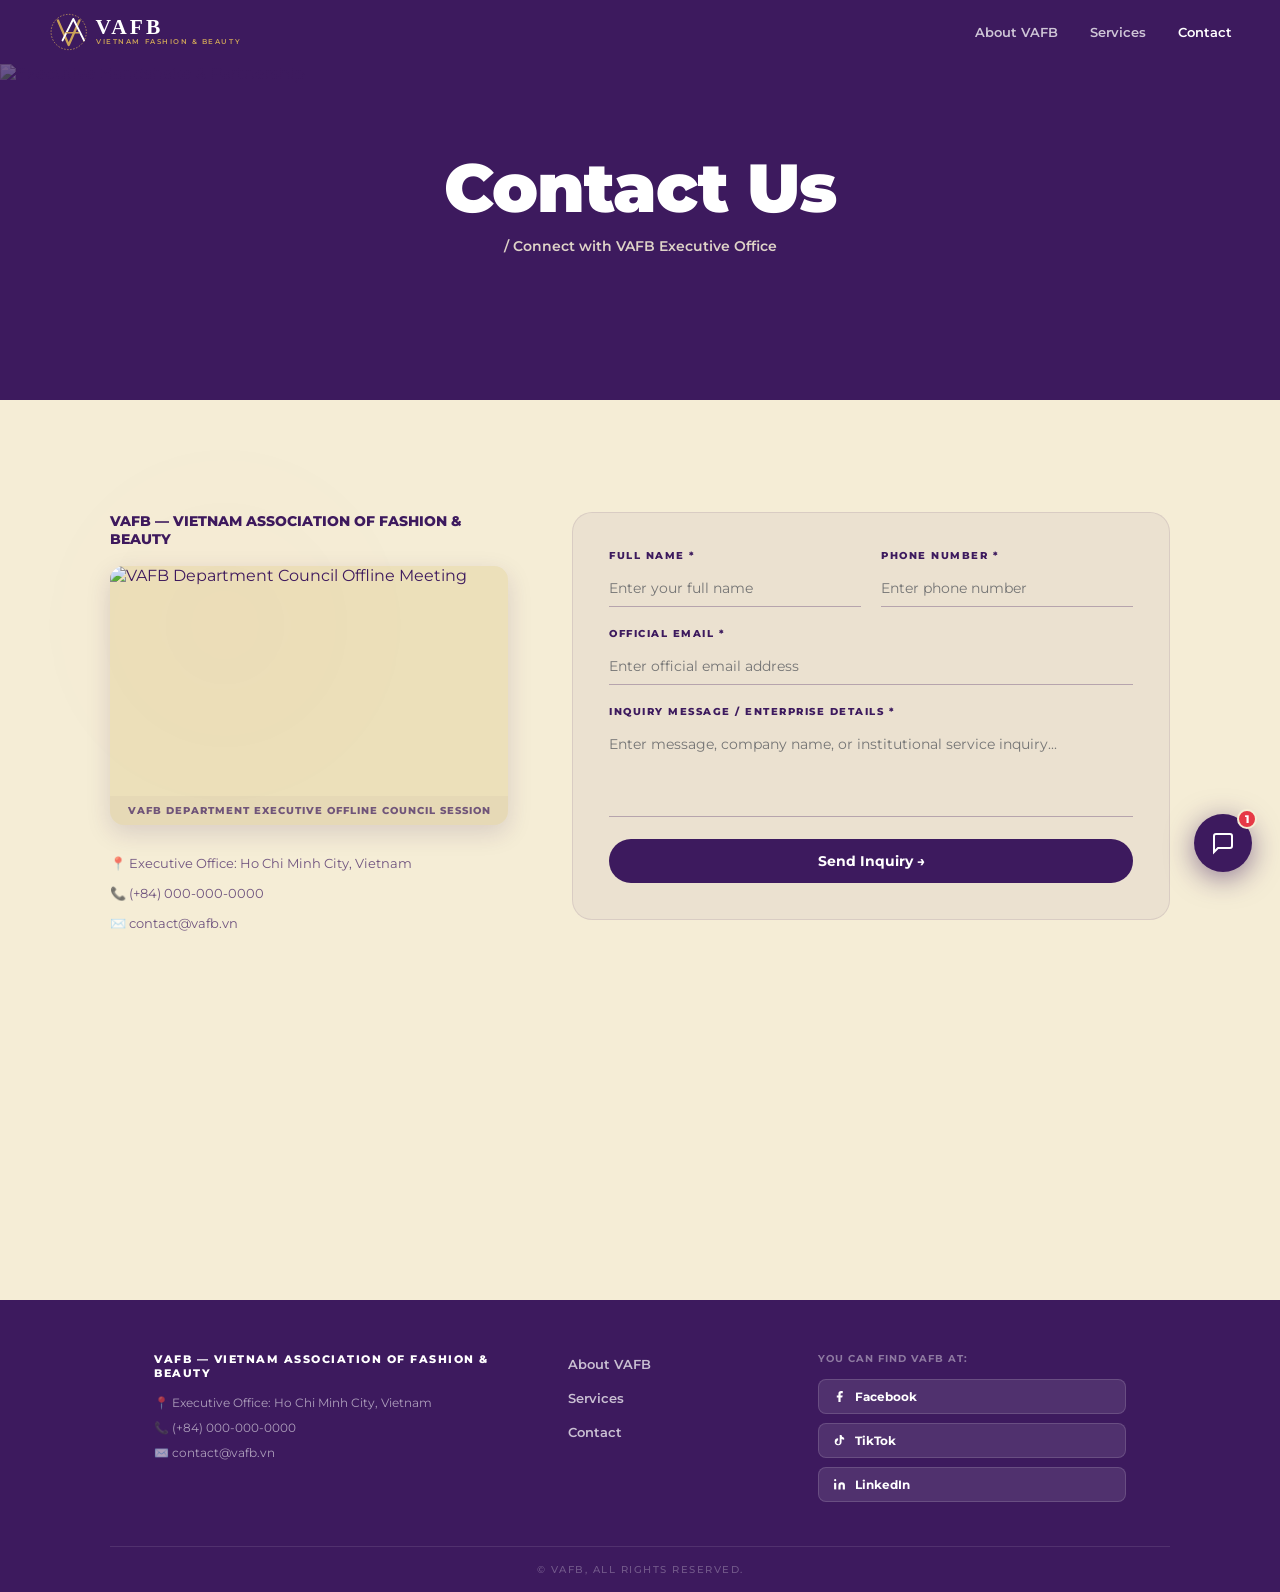
==== contact.html @ 1879f22e "Add files via upload" ====
<!DOCTYPE html>
<html lang="en">
<head>
  <meta charset="UTF-8">
  <meta name="viewport" content="width=device-width, initial-scale=1.0">
  <title>VAFB – Contact Executive Office</title>
  <link rel="stylesheet" href="style.css">
</head>
<body>

<nav class="navbar" id="navbar">
  <a href="index.html" class="nav-logo" style="display:flex; align-items:center; gap:14px;">
    <svg class="vafb-logo-svg" viewBox="0 0 280 60" fill="none" xmlns="http://www.w3.org/2000/svg">
      <g transform="translate(5, 5)">
        <path d="M 8 10 L 22 42 L 36 10" stroke="#CBA258" stroke-width="3" stroke-linecap="round" stroke-linejoin="round"/>
        <path d="M 14 36 L 28 8 L 42 36" stroke="#FFFFFF" stroke-width="2.5" stroke-linecap="round" stroke-linejoin="round"/>
        <line x1="18" y1="26" x2="36" y2="26" stroke="#CBA258" stroke-width="2"/>
        <circle cx="22" cy="25" r="23" stroke="#CBA258" stroke-width="1" stroke-dasharray="2 2"/>
      </g>
      <text x="62" y="33" font-family="'Times New Roman', 'Playfair Display', serif" font-weight="700" font-size="28" fill="#FFFFFF" letter-spacing="4">VAFB</text>
      <text x="63" y="46" font-family="'Montserrat', sans-serif" font-weight="600" font-size="8.5" fill="#CBA258" letter-spacing="2">VIETNAM FASHION &amp; BEAUTY</text>
    </svg>
  </a>
  <div class="nav-links">
    <a href="story.html">About VAFB</a>
    <a href="products.html">Services</a>
    <a href="contact.html" class="active">Contact</a>

    <div class="nav-user-badge" id="navUserBadge" style="display:none;" onclick="location.href='contact.html'">
      <img src="https://images.unsplash.com/photo-1534528741775-53994a69daeb?q=80&w=200&auto=format&fit=crop" alt="User Profile" class="nav-avatar-img">
      <span class="nav-user-name" id="navUserName">Enterprise</span>
    </div>

    <button class="burger" id="burgerBtn" onclick="toggleMenu()" aria-label="Menu">
      <span></span><span></span><span></span>
    </button>
  </div>
</nav>

<div class="mob-menu" id="mobMenu">
  <a href="story.html">About VAFB</a>
  <a href="products.html">Services</a>
  <a href="contact.html">Contact</a>
</div>

<!-- ═══ BANNER PHỦ CHỮ CONTACT US TRÊN NỀN ẢNH BẮT TAY GIÁM ĐỐC ═══ -->
<div class="about-hero-banner">
  <img src="https://images.unsplash.com/photo-1556761175-5973dc0f32e7?q=80&w=1920&auto=format&fit=crop" alt="Executive Handshake &amp; Partnership" class="about-hero-img">
  <div class="about-hero-overlay">
    <div class="about-hero-content">
      <h1 class="about-hero-title">Contact Us</h1>
      <p class="about-hero-sub">/ Connect with VAFB Executive Office</p>
    </div>
  </div>
  <div class="wave-down"></div>
</div>

<section class="contact-page has-stars has-shards has-shards-bl feather-overlay-contact" style="padding-top: 40px;">
  <div class="contact-inner ctr">
    <div class="contact-grid">
      <!-- LEFT: INFO & MEETING OFFLINE IMAGE -->
      <div class="rv">
        <p class="contact-co">VAFB — VIETNAM ASSOCIATION OF FASHION &amp; BEAUTY</p>
        
        <!-- BỔ SUNG ẢNH CUỘC HỌP OFFLINE PHÒNG BAN BÊN DƯỚI BANNER -->
        <div class="contact-meeting-img-box">
          <img src="https://images.unsplash.com/photo-1517245386807-bb43f82c33c4?q=80&w=800&auto=format&fit=crop" alt="VAFB Department Council Offline Meeting" class="contact-meeting-img">
          <span class="meeting-img-caption">VAFB Department Executive Offline Council Session</span>
        </div>

        <div class="contact-details">
          <p>📍 Executive Office: Ho Chi Minh City, Vietnam</p>
          <p>📞 (+84) 000-000-0000</p>
          <p>✉️ contact@vafb.vn</p>
        </div>
      </div>

      <!-- RIGHT: FORM -->
      <div class="cform rv d2">
        <div class="fgrid">
          <div class="fg">
            <label>Full Name *</label>
            <input type="text" id="fname" placeholder="Enter your full name">
          </div>
          <div class="fg">
            <label>Phone Number *</label>
            <input type="tel" id="fphone" placeholder="Enter phone number">
          </div>
          <div class="fg s2">
            <label>Official Email *</label>
            <input type="email" id="femail" placeholder="Enter official email address">
          </div>
          <div class="fg s2">
            <label>Inquiry Message / Enterprise Details *</label>
            <textarea id="fmsg" rows="4" placeholder="Enter message, company name, or institutional service inquiry..."></textarea>
          </div>
        </div>
        <button class="btn-primary" style="width:100%;justify-content:center" onclick="submitForm()">
          Send Inquiry →
        </button>
        <div class="form-ok" id="formOk">✅ Inquiry submitted successfully! VAFB Executive Office will contact you shortly.</div>
      </div>
    </div>
  </div>
</section>

<footer class="footer">
  <div class="footer-inner ctr">
    <div class="f-brand">
      <div class="fbrand">VAFB — VIETNAM ASSOCIATION OF FASHION &amp; BEAUTY</div>
      <div class="finfo">
        <p>📍 Executive Office: Ho Chi Minh City, Vietnam</p>
        <p>📞 (+84) 000-000-0000</p><p>✉️ contact@vafb.vn</p>
      </div>
    </div>
    <nav class="fnav">
      <a href="story.html">About VAFB</a><a href="products.html">Services</a><a href="contact.html">Contact</a>
    </nav>
    <div class="f-social">
      <div class="fsoc-title">You can find VAFB at:</div>
      <div class="sbtns">
        <a href="https://facebook.com" target="_blank" class="sbtn"><svg width="13" height="13" viewBox="0 0 24 24" fill="currentColor"><path d="M18 2h-3a5 5 0 0 0-5 5v3H7v4h3v8h4v-8h3l1-4h-4V7a1 1 0 0 1 1-1h3z"/></svg> Facebook</a>
        <a href="https://tiktok.com" target="_blank" class="sbtn"><svg width="13" height="13" viewBox="0 0 24 24" fill="currentColor"><path d="M19.59 6.69a4.83 4.83 0 0 1-3.77-4.25V2h-3.45v13.67a2.89 2.89 0 1 1-5.2-1.74 2.89 2.89 0 0 1 2.31-2.22V8.05a6.34 6.34 0 1 0 6.34 6.34V9.28a8.28 8.28 0 0 0 4.77 1.52V7.35a4.85 4.85 0 0 1-1-.66z"/></svg> TikTok</a>
        <a href="https://linkedin.com" target="_blank" class="sbtn"><svg width="13" height="13" viewBox="0 0 24 24" fill="currentColor"><path d="M16 8a6 6 0 0 1 6 6v7h-4v-7a2 2 0 0 0-2-2 2 2 0 0 0-2 2v7h-4v-7a6 6 0 0 1 6-6z"/><rect x="2" y="9" width="4" height="12"/><circle cx="4" cy="4" r="2"/></svg> LinkedIn</a>
      </div>
    </div>
  </div>
  <div class="fcopy">© VAFB, ALL RIGHTS RESERVED.</div>
</footer>
<script src="main.js"></script>
</body>
</html>
---- style.css ----
@import url('https://fonts.googleapis.com/css2?family=Montserrat:ital,wght@0,400;0,600;0,700;0,800;0,900;1,700&display=swap');

/* ─── Variables ─── */
:root {
  --cream: #f5edd6;
  --cream2: #ece0ba;
  --purple: #3d1a5e;
  --purple2: #4e2272;
  --nav-h: 64px;
  --f: 'Montserrat', sans-serif;
}

/* ─── Reset ─── */
*, *::before, *::after { box-sizing: border-box; margin: 0; padding: 0; }
html { scroll-behavior: smooth; }
body { font-family: var(--f); background: var(--cream); color: var(--purple); overflow-x: hidden; }
img { display: block; max-width: 100%; }
a { text-decoration: none; color: inherit; }
button { font-family: var(--f); cursor: pointer; }
::-webkit-scrollbar { width: 5px; }
::-webkit-scrollbar-track { background: var(--cream); }
::-webkit-scrollbar-thumb { background: var(--purple); border-radius: 3px; }

/* ─── Layout ─── */
.ctr { max-width: 1060px; margin: 0 auto; padding: 0 44px; }

/* ═══════════════════════════════
   NAVBAR
═══════════════════════════════ */
.navbar {
  position: fixed; top: 0; left: 0; right: 0; z-index: 300;
  height: var(--nav-h); background: var(--purple);
  display: flex; align-items: center; justify-content: space-between;
  padding: 0 48px; transition: box-shadow .3s;
}
.navbar.scrolled { box-shadow: 0 4px 28px rgba(0,0,0,.4); }
.nav-logo { display: flex; align-items: center; }
.vafb-logo-svg { height: 46px; width: auto; display: block; }
.nav-links { display: flex; align-items: center; gap: 32px; }
.nav-links a { color: rgba(255,255,255,.75); font-weight: 600; font-size: 13px; transition: color .2s; }
.nav-links a:hover, .nav-links a.active { color: #fff; }

.nav-user-badge {
  display: flex; align-items: center; gap: 10px;
  background: rgba(203, 162, 88, 0.18); border: 1px solid #CBA258;
  padding: 5px 14px 5px 6px; border-radius: 50px; cursor: pointer; transition: all 0.3s ease;
}
.nav-user-badge:hover { background: rgba(203, 162, 88, 0.35); }
.nav-avatar-img { width: 32px; height: 32px; border-radius: 50%; object-fit: cover; border: 1.5px solid #CBA258; }
.nav-user-name { color: #fff; font-size: 12px; font-weight: 700; letter-spacing: 0.5px; }

.burger { display: none; flex-direction: column; gap: 5px; background: none; border: none; padding: 6px; }
.burger span { display: block; width: 22px; height: 2px; background: #fff; border-radius: 2px; transition: transform .3s, opacity .3s; }
.burger.open span:nth-child(1) { transform: translateY(7px) rotate(45deg); }
.burger.open span:nth-child(2) { opacity: 0; }
.burger.open span:nth-child(3) { transform: translateY(-7px) rotate(-45deg); }

.mob-menu {
  display: none; position: fixed;
  top: var(--nav-h); left: 0; right: 0; bottom: 0; z-index: 299;
  background: var(--purple);
  flex-direction: column; align-items: center; justify-content: center; gap: 40px;
  opacity: 0; transition: opacity .25s;
}
.mob-menu.show { display: flex; }
.mob-menu.open { opacity: 1; }
.mob-menu a { color: #fff; font-weight: 800; font-size: 28px; letter-spacing: -1px; }

/* ═══════════════════════════════
   BACKGROUND ASSETS & EFFECTS (GỐC)
═══════════════════════════════ */
.has-stars { position: relative; overflow: hidden; }
.has-stars::before {
  content: ''; position: absolute; inset: 0; z-index: 1; pointer-events: none;
  background-image:
    url('images/sao.png'), url('images/sao.png'), url('images/sao.png'), url('images/sao.png'), 
    url('images/sao.png'), url('images/sao.png'), url('images/sao.png'), url('images/sao.png'), 
    url('images/sao.png'), url('images/sao.png'), url('images/sao.png'), url('images/sao.png'),
    url('images/sao.png'), url('images/sao.png'), url('images/sao.png'), url('images/sao.png'),
    url('images/sao.png'), url('images/sao.png'), url('images/sao.png'), url('images/sao.png'),
    url('images/sao.png'), url('images/sao.png'), url('images/sao.png'), url('images/sao.png');
  background-repeat: no-repeat;
  background-size:
    48px, 12px, 42px, 22px, 10px, 38px, 14px, 44px, 20px, 11px, 36px, 24px,
    46px, 13px, 18px, 40px, 10px, 26px, 50px, 16px, 22px, 34px, 12px, 20px;
  background-position:
    4% 10%, 15% 6%, 28% 18%, 40% 3%, 52% 8%, 68% 14%, 78% 5%, 88% 22%, 95% 48%, 90% 68%, 75% 78%, 60% 88%,
    48% 92%, 34% 82%, 22% 70%, 10% 58%, 2% 42%, 6% 28%, 32% 45%, 56% 32%, 82% 42%, 18% 88%, 70% 60%, 44% 68%;
  animation: starsAnim 7s ease-in-out infinite alternate; opacity: .5;
}
.has-stars-dark::before { filter: brightness(0) invert(1); opacity: .15; }
@keyframes starsAnim { from { opacity: .4; transform: scale(1); } to { opacity: .65; transform: scale(1.015); } }

.wave-down {
  width: 100%; height: 90px; position: relative; z-index: 2;
  background: url('images/sóng.png') center bottom / 100% 100% no-repeat;
  filter: brightness(0) saturate(100%) invert(8%) sepia(55%) saturate(2000%) hue-rotate(255deg) brightness(58%);
  margin-bottom: -3px;
}
.wave-up {
  width: 100%; height: 90px; position: relative; z-index: 2;
  background: url('images/chảy.png') center bottom / 100% 100% no-repeat;
  filter: brightness(0) saturate(100%) invert(97%) sepia(16%) saturate(300%) hue-rotate(2deg) brightness(104%);
  margin-bottom: -3px;
}
.has-shards { position: relative; overflow: hidden; }
.has-shards::after {
  content: ''; position: absolute; inset: 0; z-index: 1; pointer-events: none;
  background-image: url('images/vụn.png'), url('images/vụn.png'), url('images/vụn.png'), url('images/vụn.png'), url('images/vụn.png');
  background-repeat: no-repeat; background-size: 120px, 80px, 60px, 90px, 50px;
  background-position: 98% -2%, 88% 6%, 76% -1%, 94% 18%, -2% 72%;
  filter: brightness(0) saturate(100%) invert(8%) sepia(55%) saturate(2000%) hue-rotate(255deg) brightness(58%);
  opacity: .1; animation: shardsAnim 10s ease-in-out infinite alternate;
}
.has-shards-bl::before {
  content: ''; position: absolute; inset: 0; z-index: 1; pointer-events: none;
  background-image: url('images/vụn.png'), url('images/vụn.png'), url('images/vụn.png'), url('images/vụn.png');
  background-repeat: no-repeat; background-size: 110px, 70px, 55px, 85px;
  background-position: -2% 65%, 7% 82%, 1% 50%, 15% 90%;
  filter: brightness(0) saturate(100%) invert(8%) sepia(55%) saturate(2000%) hue-rotate(255deg) brightness(58%);
  opacity: .1; animation: shardsAnim 12s ease-in-out infinite alternate-reverse;
}
@keyframes shardsAnim { from{transform:translate(0,0) rotate(0deg)} to{transform:translate(5px,-8px) rotate(4deg)} }

/* ═══════════════════════════════
   ANIMATIONS
═══════════════════════════════ */
.rv { opacity: 0; transform: translateY(26px); transition: opacity .7s ease, transform .7s ease; }
.rv.in { opacity: 1; transform: translateY(0); }
.rv.d1 { transition-delay: .1s; } .rv.d2 { transition-delay: .2s; }
.rv.d3 { transition-delay: .3s; } .rv.d4 { transition-delay: .4s; }
@keyframes bob { 0%,100%{transform:translateY(0)} 50%{transform:translateY(-12px)} }
.bob { animation: bob 4.0s ease-in-out infinite; }
.bob2 { animation: bob 5.2s ease-in-out infinite; animation-delay: 1.4s; }
.bob3 { animation: bob 3.8s ease-in-out infinite; animation-delay: .75s; }
.bob4 { animation: bob 4.8s ease-in-out infinite; animation-delay: 2.1s; }

/* ═══════════════════════════════
   VAFB HERO BANNER (MERCEDES STYLE NÂNG CẤP)
═══════════════════════════════ */
.hero-banner-vafb {
  position: relative; width: 100%; height: 82vh; min-height: 520px; max-height: 780px;
  overflow: hidden; background: var(--purple); margin-top: var(--nav-h);
}
.hero-video-bg, .hero-img-bg {
  width: 100%; height: 100%; object-fit: cover; object-position: center;
  position: absolute; inset: 0; filter: brightness(0.9) contrast(1.05);
}
.hero-vafb-overlay {
  position: absolute; inset: 0;
  background: linear-gradient(180deg, rgba(61, 26, 94, 0.35) 0%, rgba(61, 26, 94, 0.72) 65%, rgba(30, 10, 50, 0.95) 100%);
  display: flex; flex-direction: column; justify-content: flex-end;
  padding: 0 8% 54px; z-index: 2;
}
.hero-vafb-content { max-width: 820px; }
.hero-vafb-tag {
  display: inline-block; color: #CBA258; font-size: 11px; font-weight: 800; letter-spacing: 3px;
  text-transform: uppercase; margin-bottom: 14px; background: rgba(203, 162, 88, 0.12);
  padding: 4px 12px; border-radius: 4px; border-left: 2px solid #CBA258;
}
.hero-vafb-title {
  font-size: clamp(28px, 4.8vw, 54px); font-weight: 900; color: #ffffff; line-height: 1.15;
  letter-spacing: -0.5px; margin-bottom: 14px; font-family: 'Montserrat', sans-serif;
  text-shadow: 0 4px 24px rgba(0,0,0,0.6);
}
.hero-vafb-sub { font-size: 14px; color: var(--cream); opacity: 0.88; line-height: 1.6; margin-bottom: 28px; max-width: 640px; }
.hero-vafb-btns { display: flex; gap: 16px; flex-wrap: wrap; }

.btn-vafb-gold {
  background: #CBA258; color: #3d1a5e !important; font-weight: 800; font-size: 13px;
  padding: 15px 34px; border-radius: 50px; letter-spacing: 0.5px;
  transition: all 0.3s cubic-bezier(0.25, 1, 0.5, 1); box-shadow: 0 6px 20px rgba(203, 162, 88, 0.35);
}
.btn-vafb-gold:hover { background: #fff; transform: translateY(-3px); box-shadow: 0 10px 28px rgba(255, 255, 255, 0.4); }

.btn-vafb-glass {
  background: rgba(255, 255, 255, 0.12); color: #ffffff !important;
  border: 1px solid rgba(255, 255, 255, 0.35); backdrop-filter: blur(10px);
  font-weight: 700; font-size: 13px; padding: 15px 34px; border-radius: 50px; transition: all 0.3s ease;
}
.btn-vafb-glass:hover { background: rgba(255, 255, 255, 0.25); border-color: #ffffff; transform: translateY(-3px); }

.hero-video-ctrl {
  position: absolute; bottom: 28px; right: 5%; background: rgba(61, 26, 94, 0.6);
  border: 1px solid rgba(203, 162, 88, 0.5); color: #CBA258; width: 44px; height: 44px;
  border-radius: 50%; backdrop-filter: blur(8px); cursor: pointer; display: flex;
  align-items: center; justify-content: center; font-size: 15px; transition: all 0.3s ease; z-index: 3;
}
.hero-video-ctrl:hover { background: #CBA258; color: #3d1a5e; transform: scale(1.08); }

/* ═══════════════════════════════
   INTRODUCE SECTION & POSTER GALLERY
═══════════════════════════════ */
.introduce-sec { background: var(--cream); padding: 72px 0 0; }
.introduce-sec .ctr { text-align: center; display: flex; flex-direction: column; align-items: center; }

.brand-intro-header {
  display: flex; flex-direction: column; align-items: center; justify-content: center;
  text-align: center; margin: 0 auto 32px; padding: 10px 0; width: 100%;
}
.vafb-logo-svg-large { height: 82px !important; width: auto; margin-bottom: 16px; }
.brand-full-name {
  font-size: clamp(20px, 3.2vw, 32px) !important; font-weight: 900 !important;
  color: var(--purple); letter-spacing: 3.5px !important; text-align: center; line-height: 1.3;
}

.intro-body { font-size: 15px; line-height: 2; opacity: .78; max-width: 620px; margin-bottom: 20px; position: relative; z-index: 3; }

.cta-learn-more-btn {
  display: inline-flex; align-items: center; gap: 12px; background: var(--purple);
  color: #fff !important; font-size: 15px; font-weight: 800; padding: 16px 38px;
  border-radius: 50px; box-shadow: 0 8px 24px rgba(61,26,94,0.3); transition: all 0.3s cubic-bezier(0.25, 1, 0.5, 1);
  margin-bottom: 28px; position: relative; z-index: 3;
}
.cta-learn-more-btn:hover { background: var(--purple2); transform: translateY(-4px) scale(1.03); box-shadow: 0 14px 32px rgba(61,26,94,0.4); }

.poster-scroll-wrap {
  width: 100%; overflow-x: auto; padding: 16px 0 40px; margin-top: 40px; scroll-behavior: smooth;
  scrollbar-width: thin; scrollbar-color: var(--purple) rgba(61,26,94,.05); position: relative; z-index: 3;
}
.poster-scroll-wrap::-webkit-scrollbar { height: 6px; }
.poster-scroll-wrap::-webkit-scrollbar-track { background: rgba(61,26,94,.05); border-radius: 10px; }
.poster-scroll-wrap::-webkit-scrollbar-thumb { background: var(--purple); border-radius: 10px; }
.poster-track { display: flex; gap: 12px; width: max-content; }
.poster-item {
  width: 85px; height: 400px; border-radius: 20px; overflow: hidden; cursor: pointer; flex-shrink: 0;
  transition: width 0.5s cubic-bezier(0.25, 1, 0.5, 1), transform 0.4s ease, box-shadow 0.4s ease, filter 0.4s;
  background: var(--cream2); box-shadow: 0 4px 12px rgba(61,26,94,.08); position: relative;
}
.poster-item img { width: 100%; height: 100%; object-fit: cover; object-position: center; transition: opacity 0.4s ease, filter 0.5s ease; opacity: 0.85; filter: grayscale(15%); }
.poster-item:hover { width: 300px; transform: translateY(-8px); box-shadow: 0 16px 32px rgba(61,26,94,.2); }
.poster-item:hover img { opacity: 1; filter: grayscale(0%); }
.poster-item-overlay { position: absolute; inset: 0; background: linear-gradient(to top, rgba(15, 18, 22, 0.85), transparent); display: flex; align-items: flex-end; padding: 16px; opacity: 0; transition: opacity 0.3s ease; }
.poster-item:hover .poster-item-overlay { opacity: 1; }
.poster-overlay-title { color: #fff; font-family: var(--f); font-weight: 700; font-size: 14px; letter-spacing: 1px; }

.poster-item.showcase-card { width: 280px !important; position: relative; border-radius: 20px; overflow: hidden; box-shadow: 0 4px 16px rgba(61,26,94,.12); display: flex; align-items: center; justify-content: center; }
.showcase-bg-img { width: 100% !important; height: 100% !important; object-fit: cover !important; position: absolute; inset: 0; filter: brightness(0.9) contrast(0.9); }
.showcase-overlay-box { position: absolute; inset: 0; background: rgba(245, 237, 214, 0.88); display: flex; align-items: center; justify-content: center; backdrop-filter: blur(2px); transition: background 0.3s ease; }
.showcase-card-text { font-size: 26px; font-weight: 800; color: #0c0e12; font-family: 'Montserrat', sans-serif; letter-spacing: 1px; position: relative; z-index: 2; }

/* ═══════════════════════════════
   DARK SECTION & PRODUCT CARDS
═══════════════════════════════ */
.dark-sec { background: var(--purple); position: relative; }
.dark-inner { position: relative; z-index: 3; padding-top: 52px; padding-bottom: 16px; }
.sec-title-cream { font-size: clamp(30px,5vw,52px); font-weight: 800; color: var(--cream); text-align: center; margin-bottom: 30px; letter-spacing: -1px; }
.pgrid { display: grid; grid-template-columns: repeat(4,1fr); gap: 14px; margin-bottom: 20px; }
.pcard { background: #fff; border-radius: 12px; overflow: hidden; cursor: pointer; transition: transform .3s cubic-bezier(.34,1.56,.64,1), box-shadow .3s; position: relative; }
.pcard:hover { transform: translateY(-8px) scale(1.025); box-shadow: 0 20px 50px rgba(0,0,0,.3); }
.pcard-img { aspect-ratio: 1; overflow: hidden; background: #0f0f22; display: flex; align-items: center; justify-content: center; }
.pcard-img img { width: 100%; height: 100%; object-fit: cover; display: block; transition: transform .45s; }
.pcard:hover .pcard-img img { transform: scale(1.1); }
.pcard-body { padding: 10px 12px 14px; }
.ctag { display: inline-block; background: var(--purple); color: #fff; font-size: 9px; font-weight: 700; letter-spacing: 1.5px; text-transform: uppercase; padding: 2px 9px; border-radius: 20px; margin-bottom: 5px; }
.pname { font-size: 12px; font-weight: 700; color: var(--purple); margin-bottom: 3px; }
.pprice { font-size: 17px; font-weight: 800; color: var(--purple); }
.more-row { text-align: center; padding-bottom: 8px; }
.more-row a { font-size: 13px; font-weight: 700; color: var(--cream); text-decoration: underline; text-underline-offset: 3px; }
@keyframes rippleAnim { from{transform:scale(0);opacity:.7} to{transform:scale(2.8);opacity:0} }
.ripple { position: absolute; border-radius: 50%; pointer-events: none; background: rgba(255,255,255,.28); animation: rippleAnim .55s ease-out forwards; }

/* ═══════════════════════════════
   FOOTER
═══════════════════════════════ */
.footer { background: var(--purple); padding: 52px 48px 0; }
.footer-inner { max-width: 1060px; margin: 0 auto; display: grid; grid-template-columns: 1.8fr 1fr 1.5fr; gap: 44px; padding-bottom: 44px; border-bottom: 1px solid rgba(255,255,255,.1); }
.fbrand { font-size: 11px; font-weight: 800; text-transform: uppercase; letter-spacing: 1.5px; color: #fff; margin-bottom: 10px; }
.finfo p { font-size: 12px; color: rgba(255,255,255,.58); line-height: 2.1; }
.fnav { display: flex; flex-direction: column; gap: 18px; padding-top: 4px; }
.fnav a { font-size: 13px; font-weight: 600; color: rgba(255,255,255,.72); transition: color .2s; }
.fnav a:hover { color: #fff; }
.fsoc-title { font-size: 10px; font-weight: 700; color: rgba(255,255,255,.42); letter-spacing: 1px; text-transform: uppercase; margin-bottom: 14px; }
.sbtns { display: flex; flex-direction: column; gap: 9px; }
.sbtn { display: flex; align-items: center; gap: 9px; background: rgba(255,255,255,.1); color: #fff; font-size: 12px; font-weight: 700; padding: 9px 14px; border-radius: 8px; border: 1px solid rgba(255,255,255,.14); transition: background .2s; }
.sbtn:hover { background: rgba(255,255,255,.22); }
.fcopy { text-align: center; padding: 16px; font-size: 10px; font-weight: 500; letter-spacing: 1.5px; text-transform: uppercase; color: rgba(255,255,255,.28); }

/* ═══════════════════════════════
   AUTH MODAL & HERO BANNERS
═══════════════════════════════ */
.auth-modal-overlay {
  position: fixed; inset: 0; background: rgba(15, 18, 22, 0.78); backdrop-filter: blur(6px);
  z-index: 999; display: flex; align-items: center; justify-content: center; padding: 20px;
  opacity: 0; pointer-events: none; transition: opacity 0.3s ease;
}
.auth-modal-overlay.show { opacity: 1; pointer-events: all; }
.auth-modal-card { background: #fff; width: 100%; max-width: 440px; border-radius: 20px; padding: 32px; position: relative; box-shadow: 0 20px 50px rgba(0,0,0,0.3); }
.auth-close-btn { position: absolute; top: 16px; right: 16px; background: none; border: none; font-size: 20px; color: #888; cursor: pointer; }
.auth-header { text-align: center; margin-bottom: 20px; }
.auth-header h2 { font-size: 20px; color: var(--purple); font-weight: 800; }
.auth-header p { font-size: 12px; color: #666; margin-top: 4px; line-height: 1.5; }
.auth-tabs { display: flex; gap: 8px; margin-bottom: 20px; background: #f0eaf5; padding: 4px; border-radius: 10px; }
.auth-tab { flex: 1; padding: 8px; border: none; background: none; font-weight: 700; font-size: 12px; color: var(--purple); cursor: pointer; border-radius: 8px; }
.auth-tab.active { background: #fff; box-shadow: 0 2px 8px rgba(0,0,0,0.1); }
.auth-group { display: flex; flex-direction: column; gap: 6px; margin-bottom: 14px; text-align: left; }
.auth-group label { font-size: 10px; font-weight: 800; color: var(--purple); text-transform: uppercase; letter-spacing: 1px; }
.auth-input { width: 100%; padding: 11px 12px; border: 1.5px solid #ddd; border-radius: 8px; font-family: var(--f); font-size: 13px; outline: none; background: #fff; color: var(--purple); }
.auth-submit-btn { width: 100%; padding: 13px; background: var(--purple); color: #fff; border: none; border-radius: 8px; font-weight: 800; font-size: 13px; cursor: pointer; margin-top: 10px; }
.auth-guest-option { text-align: center; margin-top: 16px; font-size: 12px; color: #777; display: flex; flex-direction: column; gap: 4px; }
.auth-guest-btn { background: none; border: none; color: var(--purple); font-weight: 700; cursor: pointer; text-decoration: underline; }

.about-hero-banner { position: relative; height: 400px; overflow: hidden; padding-top: var(--nav-h); background: var(--purple); }
.about-hero-img { width: 100%; height: 100%; object-fit: cover; object-position: center; }
.about-hero-overlay { position: absolute; inset: 0; background: linear-gradient(to bottom, rgba(61,26,94,0.68), rgba(61,26,94,0.88)); display: flex; align-items: center; justify-content: center; text-align: center; padding: 0 24px; }
.about-hero-title { font-size: clamp(38px, 6vw, 68px); color: #fff; font-weight: 900; letter-spacing: -1px; }
.about-hero-sub { font-size: 14px; color: var(--cream); opacity: 0.88; margin-top: 8px; font-weight: 600; }

.contact-meeting-img-box { margin: 18px 0 24px; border-radius: 14px; overflow: hidden; box-shadow: 0 8px 24px rgba(61,26,94,0.15); background: var(--cream2); }
.contact-meeting-img { width: 100%; height: 230px; object-fit: cover; display: block; }
.meeting-img-caption { display: block; font-size: 10px; font-weight: 800; color: var(--purple); opacity: .7; text-transform: uppercase; padding: 8px 12px; text-align: center; letter-spacing: 1px; background: rgba(61,26,94,0.04); }

.faq-contact-cta { text-align: center; margin-top: 44px; display: flex; flex-direction: column; align-items: center; gap: 14px; }
.faq-contact-cta p { font-size: 14px; font-weight: 700; color: var(--purple); }
.btn-red-contact { display: inline-block; background: #d90429; color: #ffffff !important; font-weight: 800; font-size: 14px; padding: 15px 36px; border-radius: 50px; box-shadow: 0 6px 20px rgba(217, 4, 41, 0.35); transition: all 0.25s ease; }
.btn-red-contact:hover { background: #ef233c; transform: translateY(-3px); }

/* ═══════════════════════════════
   FEATHER OVERLAYS (UNIQUE PER PAGE)
═══════════════════════════════ */
.feather-overlay-home { position: relative; }
.feather-overlay-home::before {
  content: ''; position: absolute; top: -100px; right: -100px; width: 500px; height: 500px;
  background: radial-gradient(circle, rgba(203, 162, 88, 0.22) 0%, rgba(245, 237, 214, 0) 70%);
  filter: blur(50px); pointer-events: none; z-index: 1;
}

.feather-overlay-about::after {
  content: ''; position: absolute; bottom: 0; left: -150px; width: 600px; height: 600px;
  background: radial-gradient(circle, rgba(78, 34, 114, 0.35) 0%, rgba(61, 26, 94, 0) 75%);
  filter: blur(60px); pointer-events: none; z-index: 1;
}

.feather-overlay-services::before {
  content: ''; position: absolute; top: 20%; left: 50%; transform: translateX(-50%); width: 800px; height: 400px;
  background: radial-gradient(ellipse, rgba(203, 162, 88, 0.15) 0%, rgba(61, 26, 94, 0) 70%);
  filter: blur(70px); pointer-events: none; z-index: 1;
}

.feather-overlay-contact::before {
  content: ''; position: absolute; bottom: 10%; right: -50px; width: 450px; height: 450px;
  background: radial-gradient(circle, rgba(217, 4, 41, 0.18) 0%, rgba(245, 237, 214, 0) 70%);
  filter: blur(55px); pointer-events: none; z-index: 1;
}

/* ═══════════════════════════════
   OTHER PAGES (FAQ, STORY, DETAIL, CONTACT)
═══════════════════════════════ */
.prod-hero { padding-top: var(--nav-h); background: var(--cream); }
.mascot-strip { display: flex; align-items: flex-end; justify-content: center; overflow: hidden; height: 210px; position: relative; z-index: 3; }
.mascot-strip img { height: 200px; width: auto; flex-shrink: 0; object-fit: contain; }
.pg-title { font-size: clamp(38px,7vw,72px); font-weight: 800; color: var(--purple); text-align: center; padding: 0 0 28px; letter-spacing: -2px; position: relative; z-index: 3; }

.filter-row { display: flex; gap: 10px; flex-wrap: wrap; margin-bottom: 28px; }
.fbtn { background: transparent; border: 1.5px solid rgba(255,255,255,.38); color: rgba(255,255,255,.65); font-family: var(--f); font-weight: 700; font-size: 12px; padding: 8px 22px; border-radius: 50px; cursor: pointer; transition: all .2s; }
.fbtn.on, .fbtn:hover { background: var(--cream); color: var(--purple); border-color: var(--cream); }
.filterable.hidden { display: none !important; }

.faq-sec { background: var(--cream); padding: 72px 0 80px; }
.faq-title { font-size: clamp(18px,3vw,30px); font-weight: 800; text-align: center; text-transform: uppercase; color: var(--purple); margin-bottom: 40px; }
.faq-list { max-width: 720px; margin: 0 auto; display: flex; flex-direction: column; gap: 10px; }
.faq-item { border-radius: 10px; overflow: hidden; box-shadow: 0 2px 10px rgba(61,26,94,.07); }
.faq-btn { width: 100%; display: flex; align-items: center; gap: 14px; background: #fff; border: none; cursor: pointer; padding: 17px 18px; text-align: left; font-family: var(--f); font-weight: 700; font-size: 13px; color: var(--purple); }
.faq-btn.open { background: var(--purple); color: #fff; }
.fq-q { width: 26px; height: 26px; border-radius: 50%; background: var(--purple); color: #fff; display: flex; align-items: center; justify-content: center; font-weight: 800; font-size: 12px; flex-shrink: 0; }
.faq-btn.open .fq-q { background: var(--cream); color: var(--purple); }
.fq-ico { margin-left: auto; font-size: 20px; font-weight: 300; }
.faq-ans { max-height: 0; overflow: hidden; background: #fff; padding: 0 18px; font-size: 13px; line-height: 1.9; color: var(--purple); transition: max-height .38s ease, padding .25s; }
.faq-ans.open { max-height: 280px; padding: 14px 18px 18px; }

.story-dark { background: var(--purple); padding: 56px 0 0; }
.story-dark-inner { position: relative; z-index: 3; padding-bottom: 56px; }
.bcrumb { font-size: 11px; font-weight: 700; color: rgba(255,255,255,.4); margin-bottom: 32px; display: flex; align-items: center; gap: 8px; }
.story-cols { display: grid; grid-template-columns: 1fr 1fr; gap: 56px; align-items: start; }
.story-img-box { background: rgba(255,255,255,.07); border-radius: 16px; aspect-ratio: .72; overflow: hidden; display: flex; align-items: center; justify-content: center; }
.story-img-box img { width: 100%; height: 100%; object-fit: cover; }
.story-italic { font-size: 16px; font-weight: 800; font-style: italic; color: var(--cream); margin-top: 14px; line-height: 1.4; }
.story-body p { font-size: 14px; line-height: 2; color: rgba(245,237,214,.84); margin-bottom: 16px; }

.process-sec { background: var(--cream); padding: 72px 0 80px; }
.proc-title { font-size: clamp(22px,3.5vw,38px); font-weight: 800; color: var(--purple); margin-bottom: 52px; }
.proc-rel { position: relative; }
.proc-vline { position: absolute; left: 50%; top: 0; bottom: 0; width: 2px; background: rgba(61,26,94,.15); transform: translateX(-50%); }
.proc-steps { display: flex; flex-direction: column; gap: 60px; position: relative; z-index: 2; }
.proc-step { display: grid; grid-template-columns: 1fr 40px 1fr; gap: 20px; align-items: center; }
.proc-dot-col { display: flex; justify-content: center; }
.proc-dot { width: 14px; height: 14px; border-radius: 50%; background: var(--purple); border: 3px solid var(--cream); box-shadow: 0 0 0 2px var(--purple); }
.proc-img { background: var(--cream2); border-radius: 12px; aspect-ratio: 4/3; overflow: hidden; display: flex; align-items: center; justify-content: center; }
.proc-img img { width: 100%; height: 100%; object-fit: cover; }
.proc-txt.r { text-align: right; }
.proc-txt h3 { font-size: 17px; font-weight: 800; color: var(--purple); margin-bottom: 10px; }
.proc-txt p { font-size: 13px; line-height: 1.9; color: var(--purple); opacity: .72; }

.detail-page { padding-top: var(--nav-h); background: var(--cream); min-height: 100vh; }
.detail-inner { padding: 40px 0 80px; }
.dbcrumb { font-size: 11px; font-weight: 700; opacity: .4; margin-bottom: 32px; display: flex; gap: 8px; }
.detail-grid { display: grid; grid-template-columns: 1fr 1fr; gap: 60px; align-items: start; }
.gmain { background: #0f0f22; border-radius: 18px; aspect-ratio: 1; overflow: hidden; position: relative; display: flex; align-items: center; justify-content: center; }
.gmain img { width: 100%; height: 100%; object-fit: cover; }
.dtitle { font-size: clamp(22px,3vw,34px); font-weight: 800; margin-bottom: 14px; }
.ddesc { font-size: 14px; line-height: 1.95; opacity: .75; margin-bottom: 18px; }
.dprice { font-size: 34px; font-weight: 800; margin-bottom: 24px; }
.flabel { font-size: 10px; font-weight: 800; letter-spacing: 2px; text-transform: uppercase; margin-bottom: 10px; }
.flavor-row { display: flex; gap: 8px; flex-wrap: wrap; margin-bottom: 26px; }
.fp { padding: 9px 18px; border-radius: 8px; border: none; font-family: var(--f); font-weight: 700; font-size: 12px; color: #fff; cursor: pointer; opacity: .6; }
.fp.on { opacity: 1; transform: scale(1.07); }
.fc{background:#f4814a;} .fs{background:#7b1fa2;} .fl2c{background:#2e7d32;} .fb{background:#c2185b;}
.safety-box { background: #fff9e8; border-left: 3px solid #f4a261; border-radius: 8px; padding: 14px 18px; margin-bottom: 24px; }
.safety-box h4 { font-size: 11px; font-weight: 800; color: #b24a00; margin-bottom: 6px; }
.safety-box p { font-size: 12px; line-height: 1.85; }
.btn-primary { display: inline-flex; align-items: center; gap: 8px; background: var(--purple); color: #fff; border: none; font-family: var(--f); font-weight: 700; font-size: 14px; padding: 13px 32px; border-radius: 50px; cursor: pointer; }

.contact-page { padding-top: var(--nav-h); background: var(--cream); min-height: 100vh; }
.contact-inner { padding: 72px 0 80px; }
.contact-grid { display: grid; grid-template-columns: 1fr 1.5fr; gap: 64px; align-items: start; }
.contact-title { font-size: clamp(30px,5vw,60px); font-weight: 800; margin-bottom: 28px; }
.contact-co { font-weight: 800; font-size: 14px; margin-bottom: 14px; }
.contact-details p { font-size: 13px; line-height: 2.3; opacity: .72; }
.cform { background: rgba(61,26,94,.05); border: 1.5px solid rgba(61,26,94,.1); border-radius: 20px; padding: 36px; }
.fgrid { display: grid; grid-template-columns: 1fr 1fr; gap: 20px; margin-bottom: 22px; }
.fg { display: flex; flex-direction: column; gap: 8px; }
.fg.s2 { grid-column: 1/-1; }
.fg label { font-size: 10px; font-weight: 800; letter-spacing: 1.5px; text-transform: uppercase; color: var(--purple); }
.fg input, .fg textarea { background: none; border: none; border-bottom: 1.5px solid rgba(61,26,94,.3); padding: 9px 0; font-family: var(--f); font-size: 14px; color: var(--purple); outline: none; resize: none; }
.form-ok { display: none; margin-top: 14px; padding: 12px 18px; background: #edf7ed; border-radius: 8px; font-size: 13px; font-weight: 700; color: #2e7d32; }

/* ═══════════════════════════════
   AI CHATBOT WIDGET
═══════════════════════════════ */
.chat-fab { position: fixed; bottom: 28px; right: 28px; z-index: 500; width: 58px; height: 58px; border-radius: 50%; background: var(--purple); border: none; display: flex; align-items: center; justify-content: center; box-shadow: 0 6px 28px rgba(61,26,94,.55); cursor: pointer; }
.chat-fab .ico-chat { display: block; } .chat-fab .ico-x { display: none; }
.chat-fab.open .ico-chat { display: none; } .chat-fab.open .ico-x { display: block; }
.chat-badge { position: absolute; top: -5px; right: -5px; width: 20px; height: 20px; border-radius: 50%; background: #e63946; color: #fff; font-size: 11px; font-weight: 800; display: flex; align-items: center; justify-content: center; border: 2px solid var(--cream); }
.chat-badge.hide { display: none; }
.chat-panel { position: fixed; bottom: 100px; right: 28px; z-index: 499; width: 360px; max-height: 560px; background: #fff; border-radius: 24px; box-shadow: 0 24px 80px rgba(61,26,94,.28); display: flex; flex-direction: column; opacity: 0; pointer-events: none; transition: opacity .3s, transform .38s; overflow: hidden; }
.chat-panel.open { opacity: 1; pointer-events: all; }
.chat-head { background: var(--purple); padding: 14px 16px; display: flex; align-items: center; gap: 12px; }
.chat-ava { width: 40px; height: 40px; border-radius: 50%; background: rgba(255,255,255,.15); display: flex; align-items: center; justify-content: center; }
.chat-hname { font-size: 14px; font-weight: 800; color: #fff; }
.chat-hsub { font-size: 11px; color: rgba(255,255,255,.65); display: flex; align-items: center; gap: 5px; }
.status-dot { width: 7px; height: 7px; background: #4caf50; border-radius: 50%; }
.chat-xbtn { background: none; border: none; cursor: pointer; color: rgba(255,255,255,.65); font-size: 20px; margin-left: auto; }
.chat-msgs { flex: 1; overflow-y: auto; padding: 16px; display: flex; flex-direction: column; gap: 10px; }
.msg { max-width: 84%; }
.msg.bot { align-self: flex-start; } .msg.user { align-self: flex-end; }
.msg-bub { padding: 10px 14px; border-radius: 18px; font-size: 13px; line-height: 1.65; }
.msg.bot .msg-bub { background: #f3eef8; color: var(--purple); border-bottom-left-radius: 4px; }
.msg.user .msg-bub { background: var(--purple); color: #fff; border-bottom-right-radius: 4px; }
.msg-t { font-size: 10px; opacity: .42; margin-top: 3px; }
.typing { display: none; }
.typing.show { display: flex; gap: 5px; background: #f3eef8; border-radius: 18px; padding: 12px 16px; }
.tdot { width: 7px; height: 7px; border-radius: 50%; background: var(--purple); opacity: .4; }
.chat-sugs { padding: 10px 12px; display: flex; gap: 6px; flex-wrap: wrap; border-top: 1px solid rgba(61,26,94,.07); }
.sug { background: #f3eef8; border: none; color: var(--purple); font-size: 11px; font-weight: 600; padding: 6px 12px; border-radius: 20px; cursor: pointer; }
.chat-in-row { display: flex; align-items: flex-end; gap: 8px; padding: 10px 12px 14px; border-top: 1px solid rgba(61,26,94,.08); }
.chat-input { flex: 1; border: 1.5px solid rgba(61,26,94,.15); border-radius: 22px; padding: 9px 14px; font-size: 13px; outline: none; resize: none; }
.chat-send { width: 38px; height: 38px; border-radius: 50%; background: var(--purple); border: none; cursor: pointer; display: flex; align-items: center; justify-content: center; }

/* Responsive */
@media (max-width: 960px) {
  .pgrid { grid-template-columns: repeat(2,1fr); }
  .story-cols, .detail-grid, .contact-grid { grid-template-columns: 1fr; }
  .proc-vline, .proc-dot-col { display: none; }
  .proc-step { grid-template-columns: 1fr; gap: 16px; }
  .footer-inner { grid-template-columns: 1fr 1fr; }
}
@media (max-width: 600px) {
  :root { --nav-h: 56px; }
  .navbar { padding: 0 18px; }
  .nav-links a { display: none; }
  .burger { display: flex; }
  .ctr { padding: 0 24px; }
  .pgrid { grid-template-columns: 1fr 1fr; }
  .footer-inner { grid-template-columns: 1fr; }
  .vafb-logo-svg-large { height: 56px !important; }
}
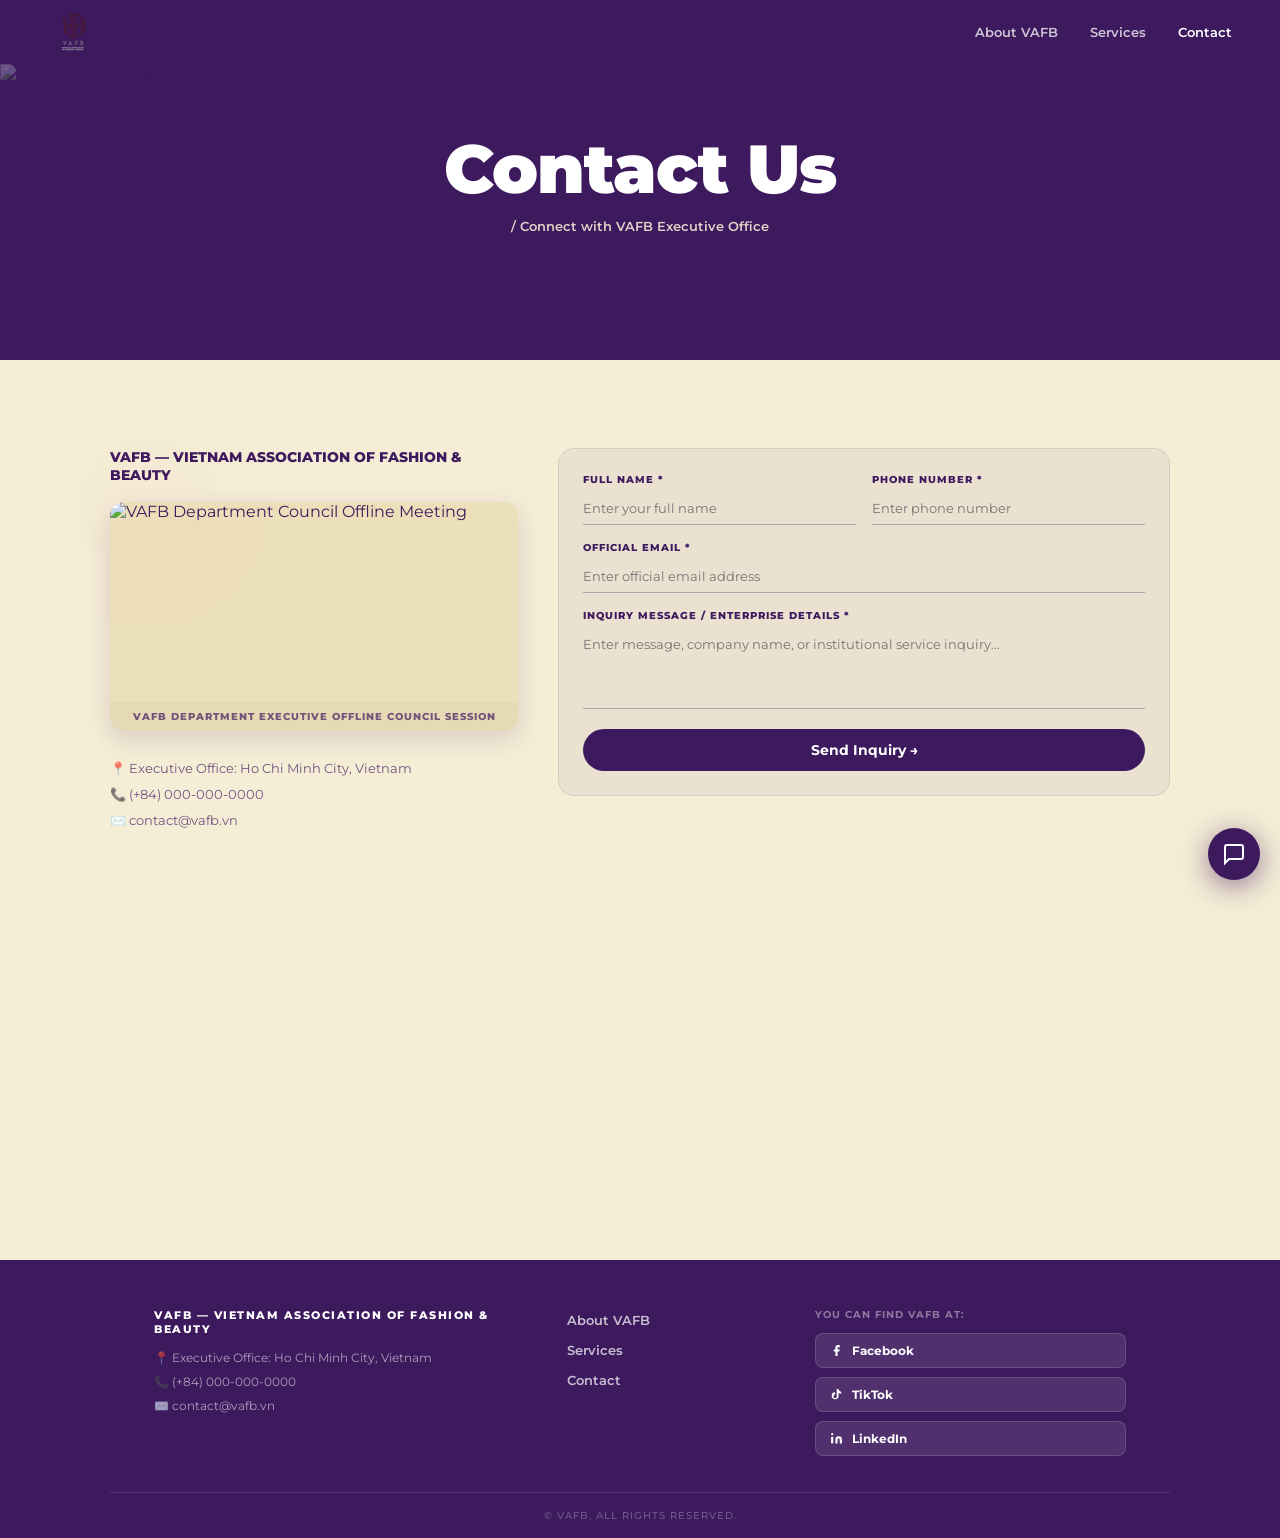
==== commit a7f3be11: "Update contact.html" ====
--- a/contact.html
+++ b/contact.html
@@ -10,16 +10,8 @@
 
 <nav class="navbar" id="navbar">
   <a href="index.html" class="nav-logo" style="display:flex; align-items:center; gap:14px;">
-    <svg class="vafb-logo-svg" viewBox="0 0 280 60" fill="none" xmlns="http://www.w3.org/2000/svg">
-      <g transform="translate(5, 5)">
-        <path d="M 8 10 L 22 42 L 36 10" stroke="#CBA258" stroke-width="3" stroke-linecap="round" stroke-linejoin="round"/>
-        <path d="M 14 36 L 28 8 L 42 36" stroke="#FFFFFF" stroke-width="2.5" stroke-linecap="round" stroke-linejoin="round"/>
-        <line x1="18" y1="26" x2="36" y2="26" stroke="#CBA258" stroke-width="2"/>
-        <circle cx="22" cy="25" r="23" stroke="#CBA258" stroke-width="1" stroke-dasharray="2 2"/>
-      </g>
-      <text x="62" y="33" font-family="'Times New Roman', 'Playfair Display', serif" font-weight="700" font-size="28" fill="#FFFFFF" letter-spacing="4">VAFB</text>
-      <text x="63" y="46" font-family="'Montserrat', sans-serif" font-weight="600" font-size="8.5" fill="#CBA258" letter-spacing="2">VIETNAM FASHION &amp; BEAUTY</text>
-    </svg>
+    <!-- ĐÃ THAY THẾ LOGO SVG BẰNG THẺ IMG LOGO MỚI -->
+    <img src="ChatGPT Image 17_39_49 30 thg 7, 2026.png" alt="VAFB Logo" style="height: 50px; width: auto; object-fit: contain;">
   </a>
   <div class="nav-links">
     <a href="story.html">About VAFB</a>
@@ -129,4 +121,4 @@
 </footer>
 <script src="main.js"></script>
 </body>
-</html>+</html>
--- a/style.css
+++ b/style.css
@@ -10,11 +10,29 @@
   --f: 'Montserrat', sans-serif;
 }
 
-/* ─── Reset ─── */
-*, *::before, *::after { box-sizing: border-box; margin: 0; padding: 0; }
-html { scroll-behavior: smooth; }
-body { font-family: var(--f); background: var(--cream); color: var(--purple); overflow-x: hidden; }
-img { display: block; max-width: 100%; }
+/* ─── Reset & Mobile Guard ─── */
+*, *::before, *::after { 
+  box-sizing: border-box; 
+  margin: 0; 
+  padding: 0; 
+}
+html { 
+  scroll-behavior: smooth; 
+  overflow-x: hidden; 
+}
+body { 
+  font-family: var(--f); 
+  background: var(--cream); 
+  color: var(--purple); 
+  overflow-x: hidden; 
+  width: 100%;
+  position: relative;
+}
+img, video, iframe { 
+  display: block; 
+  max-width: 100%; 
+  height: auto; 
+}
 a { text-decoration: none; color: inherit; }
 button { font-family: var(--f); cursor: pointer; }
 ::-webkit-scrollbar { width: 5px; }
@@ -22,7 +40,12 @@
 ::-webkit-scrollbar-thumb { background: var(--purple); border-radius: 3px; }
 
 /* ─── Layout ─── */
-.ctr { max-width: 1060px; margin: 0 auto; padding: 0 44px; }
+.ctr { 
+  max-width: 1060px; 
+  margin: 0 auto; 
+  padding: 0 44px; 
+  width: 100%;
+}
 
 /* ═══════════════════════════════
    NAVBAR
@@ -59,15 +82,15 @@
   display: none; position: fixed;
   top: var(--nav-h); left: 0; right: 0; bottom: 0; z-index: 299;
   background: var(--purple);
-  flex-direction: column; align-items: center; justify-content: center; gap: 40px;
-  opacity: 0; transition: opacity .25s;
+  flex-direction: column; align-items: center; justify-content: center; gap: 32px;
+  opacity: 0; transition: opacity .25s; padding: 24px;
 }
 .mob-menu.show { display: flex; }
 .mob-menu.open { opacity: 1; }
-.mob-menu a { color: #fff; font-weight: 800; font-size: 28px; letter-spacing: -1px; }
-
-/* ═══════════════════════════════
-   BACKGROUND ASSETS & EFFECTS (GỐC)
+.mob-menu a { color: #fff; font-weight: 800; font-size: 24px; letter-spacing: -0.5px; }
+
+/* ═══════════════════════════════
+   BACKGROUND ASSETS & EFFECTS
 ═══════════════════════════════ */
 .has-stars { position: relative; overflow: hidden; }
 .has-stars::before {
@@ -75,30 +98,25 @@
   background-image:
     url('images/sao.png'), url('images/sao.png'), url('images/sao.png'), url('images/sao.png'), 
     url('images/sao.png'), url('images/sao.png'), url('images/sao.png'), url('images/sao.png'), 
-    url('images/sao.png'), url('images/sao.png'), url('images/sao.png'), url('images/sao.png'),
-    url('images/sao.png'), url('images/sao.png'), url('images/sao.png'), url('images/sao.png'),
-    url('images/sao.png'), url('images/sao.png'), url('images/sao.png'), url('images/sao.png'),
     url('images/sao.png'), url('images/sao.png'), url('images/sao.png'), url('images/sao.png');
   background-repeat: no-repeat;
   background-size:
-    48px, 12px, 42px, 22px, 10px, 38px, 14px, 44px, 20px, 11px, 36px, 24px,
-    46px, 13px, 18px, 40px, 10px, 26px, 50px, 16px, 22px, 34px, 12px, 20px;
+    36px, 12px, 32px, 18px, 10px, 28px, 14px, 34px, 20px, 11px, 26px, 20px;
   background-position:
-    4% 10%, 15% 6%, 28% 18%, 40% 3%, 52% 8%, 68% 14%, 78% 5%, 88% 22%, 95% 48%, 90% 68%, 75% 78%, 60% 88%,
-    48% 92%, 34% 82%, 22% 70%, 10% 58%, 2% 42%, 6% 28%, 32% 45%, 56% 32%, 82% 42%, 18% 88%, 70% 60%, 44% 68%;
+    4% 10%, 15% 6%, 28% 18%, 40% 3%, 52% 8%, 68% 14%, 78% 5%, 88% 22%, 95% 48%, 90% 68%, 75% 78%, 60% 88%;
   animation: starsAnim 7s ease-in-out infinite alternate; opacity: .5;
 }
 .has-stars-dark::before { filter: brightness(0) invert(1); opacity: .15; }
 @keyframes starsAnim { from { opacity: .4; transform: scale(1); } to { opacity: .65; transform: scale(1.015); } }
 
 .wave-down {
-  width: 100%; height: 90px; position: relative; z-index: 2;
+  width: 100%; height: 60px; position: relative; z-index: 2;
   background: url('images/sóng.png') center bottom / 100% 100% no-repeat;
   filter: brightness(0) saturate(100%) invert(8%) sepia(55%) saturate(2000%) hue-rotate(255deg) brightness(58%);
   margin-bottom: -3px;
 }
 .wave-up {
-  width: 100%; height: 90px; position: relative; z-index: 2;
+  width: 100%; height: 60px; position: relative; z-index: 2;
   background: url('images/chảy.png') center bottom / 100% 100% no-repeat;
   filter: brightness(0) saturate(100%) invert(97%) sepia(16%) saturate(300%) hue-rotate(2deg) brightness(104%);
   margin-bottom: -3px;
@@ -106,17 +124,17 @@
 .has-shards { position: relative; overflow: hidden; }
 .has-shards::after {
   content: ''; position: absolute; inset: 0; z-index: 1; pointer-events: none;
-  background-image: url('images/vụn.png'), url('images/vụn.png'), url('images/vụn.png'), url('images/vụn.png'), url('images/vụn.png');
-  background-repeat: no-repeat; background-size: 120px, 80px, 60px, 90px, 50px;
-  background-position: 98% -2%, 88% 6%, 76% -1%, 94% 18%, -2% 72%;
+  background-image: url('images/vụn.png'), url('images/vụn.png'), url('images/vụn.png');
+  background-repeat: no-repeat; background-size: 80px, 60px, 50px;
+  background-position: 98% -2%, 88% 6%, 76% -1%;
   filter: brightness(0) saturate(100%) invert(8%) sepia(55%) saturate(2000%) hue-rotate(255deg) brightness(58%);
   opacity: .1; animation: shardsAnim 10s ease-in-out infinite alternate;
 }
 .has-shards-bl::before {
   content: ''; position: absolute; inset: 0; z-index: 1; pointer-events: none;
-  background-image: url('images/vụn.png'), url('images/vụn.png'), url('images/vụn.png'), url('images/vụn.png');
-  background-repeat: no-repeat; background-size: 110px, 70px, 55px, 85px;
-  background-position: -2% 65%, 7% 82%, 1% 50%, 15% 90%;
+  background-image: url('images/vụn.png'), url('images/vụn.png');
+  background-repeat: no-repeat; background-size: 70px, 55px;
+  background-position: -2% 65%, 7% 82%;
   filter: brightness(0) saturate(100%) invert(8%) sepia(55%) saturate(2000%) hue-rotate(255deg) brightness(58%);
   opacity: .1; animation: shardsAnim 12s ease-in-out infinite alternate-reverse;
 }
@@ -136,10 +154,10 @@
 .bob4 { animation: bob 4.8s ease-in-out infinite; animation-delay: 2.1s; }
 
 /* ═══════════════════════════════
-   VAFB HERO BANNER (MERCEDES STYLE NÂNG CẤP)
+   VAFB HERO BANNER
 ═══════════════════════════════ */
 .hero-banner-vafb {
-  position: relative; width: 100%; height: 82vh; min-height: 520px; max-height: 780px;
+  position: relative; width: 100%; height: 82vh; min-height: 480px; max-height: 780px;
   overflow: hidden; background: var(--purple); margin-top: var(--nav-h);
 }
 .hero-video-bg, .hero-img-bg {
@@ -150,111 +168,112 @@
   position: absolute; inset: 0;
   background: linear-gradient(180deg, rgba(61, 26, 94, 0.35) 0%, rgba(61, 26, 94, 0.72) 65%, rgba(30, 10, 50, 0.95) 100%);
   display: flex; flex-direction: column; justify-content: flex-end;
-  padding: 0 8% 54px; z-index: 2;
+  padding: 0 8% 40px; z-index: 2;
 }
 .hero-vafb-content { max-width: 820px; }
 .hero-vafb-tag {
-  display: inline-block; color: #CBA258; font-size: 11px; font-weight: 800; letter-spacing: 3px;
-  text-transform: uppercase; margin-bottom: 14px; background: rgba(203, 162, 88, 0.12);
+  display: inline-block; color: #CBA258; font-size: 11px; font-weight: 800; letter-spacing: 2px;
+  text-transform: uppercase; margin-bottom: 12px; background: rgba(203, 162, 88, 0.12);
   padding: 4px 12px; border-radius: 4px; border-left: 2px solid #CBA258;
 }
 .hero-vafb-title {
-  font-size: clamp(28px, 4.8vw, 54px); font-weight: 900; color: #ffffff; line-height: 1.15;
-  letter-spacing: -0.5px; margin-bottom: 14px; font-family: 'Montserrat', sans-serif;
+  font-size: clamp(24px, 4.8vw, 54px); font-weight: 900; color: #ffffff; line-height: 1.2;
+  letter-spacing: -0.5px; margin-bottom: 12px; font-family: 'Montserrat', sans-serif;
   text-shadow: 0 4px 24px rgba(0,0,0,0.6);
 }
-.hero-vafb-sub { font-size: 14px; color: var(--cream); opacity: 0.88; line-height: 1.6; margin-bottom: 28px; max-width: 640px; }
-.hero-vafb-btns { display: flex; gap: 16px; flex-wrap: wrap; }
+.hero-vafb-sub { font-size: 14px; color: var(--cream); opacity: 0.88; line-height: 1.6; margin-bottom: 24px; max-width: 640px; }
+.hero-vafb-btns { display: flex; gap: 12px; flex-wrap: wrap; }
 
 .btn-vafb-gold {
   background: #CBA258; color: #3d1a5e !important; font-weight: 800; font-size: 13px;
-  padding: 15px 34px; border-radius: 50px; letter-spacing: 0.5px;
+  padding: 13px 28px; border-radius: 50px; letter-spacing: 0.5px; text-align: center;
   transition: all 0.3s cubic-bezier(0.25, 1, 0.5, 1); box-shadow: 0 6px 20px rgba(203, 162, 88, 0.35);
 }
 .btn-vafb-gold:hover { background: #fff; transform: translateY(-3px); box-shadow: 0 10px 28px rgba(255, 255, 255, 0.4); }
 
 .btn-vafb-glass {
-  background: rgba(255, 255, 255, 0.12); color: #ffffff !important;
+  background: rgba(255, 255, 255, 0.12); color: #ffffff !important; text-align: center;
   border: 1px solid rgba(255, 255, 255, 0.35); backdrop-filter: blur(10px);
-  font-weight: 700; font-size: 13px; padding: 15px 34px; border-radius: 50px; transition: all 0.3s ease;
+  font-weight: 700; font-size: 13px; padding: 13px 28px; border-radius: 50px; transition: all 0.3s ease;
 }
 .btn-vafb-glass:hover { background: rgba(255, 255, 255, 0.25); border-color: #ffffff; transform: translateY(-3px); }
 
 .hero-video-ctrl {
-  position: absolute; bottom: 28px; right: 5%; background: rgba(61, 26, 94, 0.6);
-  border: 1px solid rgba(203, 162, 88, 0.5); color: #CBA258; width: 44px; height: 44px;
+  position: absolute; bottom: 20px; right: 5%; background: rgba(61, 26, 94, 0.6);
+  border: 1px solid rgba(203, 162, 88, 0.5); color: #CBA258; width: 40px; height: 40px;
   border-radius: 50%; backdrop-filter: blur(8px); cursor: pointer; display: flex;
-  align-items: center; justify-content: center; font-size: 15px; transition: all 0.3s ease; z-index: 3;
+  align-items: center; justify-content: center; font-size: 14px; transition: all 0.3s ease; z-index: 3;
 }
 .hero-video-ctrl:hover { background: #CBA258; color: #3d1a5e; transform: scale(1.08); }
 
 /* ═══════════════════════════════
    INTRODUCE SECTION & POSTER GALLERY
 ═══════════════════════════════ */
-.introduce-sec { background: var(--cream); padding: 72px 0 0; }
+.introduce-sec { background: var(--cream); padding: 56px 0 0; }
 .introduce-sec .ctr { text-align: center; display: flex; flex-direction: column; align-items: center; }
 
 .brand-intro-header {
   display: flex; flex-direction: column; align-items: center; justify-content: center;
-  text-align: center; margin: 0 auto 32px; padding: 10px 0; width: 100%;
-}
-.vafb-logo-svg-large { height: 82px !important; width: auto; margin-bottom: 16px; }
+  text-align: center; margin: 0 auto 24px; padding: 10px 0; width: 100%;
+}
+.vafb-logo-svg-large { height: 64px !important; width: auto; margin-bottom: 12px; }
 .brand-full-name {
-  font-size: clamp(20px, 3.2vw, 32px) !important; font-weight: 900 !important;
-  color: var(--purple); letter-spacing: 3.5px !important; text-align: center; line-height: 1.3;
-}
-
-.intro-body { font-size: 15px; line-height: 2; opacity: .78; max-width: 620px; margin-bottom: 20px; position: relative; z-index: 3; }
+  font-size: clamp(18px, 3.2vw, 32px) !important; font-weight: 900 !important;
+  color: var(--purple); letter-spacing: 2px !important; text-align: center; line-height: 1.3;
+}
+
+.intro-body { font-size: 14px; line-height: 1.8; opacity: .78; max-width: 620px; margin-bottom: 20px; position: relative; z-index: 3; }
 
 .cta-learn-more-btn {
-  display: inline-flex; align-items: center; gap: 12px; background: var(--purple);
-  color: #fff !important; font-size: 15px; font-weight: 800; padding: 16px 38px;
+  display: inline-flex; align-items: center; justify-content: center; gap: 10px; background: var(--purple);
+  color: #fff !important; font-size: 14px; font-weight: 800; padding: 14px 32px;
   border-radius: 50px; box-shadow: 0 8px 24px rgba(61,26,94,0.3); transition: all 0.3s cubic-bezier(0.25, 1, 0.5, 1);
-  margin-bottom: 28px; position: relative; z-index: 3;
-}
-.cta-learn-more-btn:hover { background: var(--purple2); transform: translateY(-4px) scale(1.03); box-shadow: 0 14px 32px rgba(61,26,94,0.4); }
+  margin-bottom: 24px; position: relative; z-index: 3;
+}
+.cta-learn-more-btn:hover { background: var(--purple2); transform: translateY(-3px) scale(1.02); box-shadow: 0 14px 32px rgba(61,26,94,0.4); }
 
 .poster-scroll-wrap {
-  width: 100%; overflow-x: auto; padding: 16px 0 40px; margin-top: 40px; scroll-behavior: smooth;
+  width: 100%; overflow-x: auto; padding: 12px 0 24px; margin-top: 24px; scroll-behavior: smooth;
   scrollbar-width: thin; scrollbar-color: var(--purple) rgba(61,26,94,.05); position: relative; z-index: 3;
-}
-.poster-scroll-wrap::-webkit-scrollbar { height: 6px; }
+  -webkit-overflow-scrolling: touch;
+}
+.poster-scroll-wrap::-webkit-scrollbar { height: 4px; }
 .poster-scroll-wrap::-webkit-scrollbar-track { background: rgba(61,26,94,.05); border-radius: 10px; }
 .poster-scroll-wrap::-webkit-scrollbar-thumb { background: var(--purple); border-radius: 10px; }
 .poster-track { display: flex; gap: 12px; width: max-content; }
 .poster-item {
-  width: 85px; height: 400px; border-radius: 20px; overflow: hidden; cursor: pointer; flex-shrink: 0;
+  width: 85px; height: 360px; border-radius: 16px; overflow: hidden; cursor: pointer; flex-shrink: 0;
   transition: width 0.5s cubic-bezier(0.25, 1, 0.5, 1), transform 0.4s ease, box-shadow 0.4s ease, filter 0.4s;
   background: var(--cream2); box-shadow: 0 4px 12px rgba(61,26,94,.08); position: relative;
 }
 .poster-item img { width: 100%; height: 100%; object-fit: cover; object-position: center; transition: opacity 0.4s ease, filter 0.5s ease; opacity: 0.85; filter: grayscale(15%); }
-.poster-item:hover { width: 300px; transform: translateY(-8px); box-shadow: 0 16px 32px rgba(61,26,94,.2); }
+.poster-item:hover { width: 260px; transform: translateY(-4px); box-shadow: 0 16px 32px rgba(61,26,94,.2); }
 .poster-item:hover img { opacity: 1; filter: grayscale(0%); }
-.poster-item-overlay { position: absolute; inset: 0; background: linear-gradient(to top, rgba(15, 18, 22, 0.85), transparent); display: flex; align-items: flex-end; padding: 16px; opacity: 0; transition: opacity 0.3s ease; }
+.poster-item-overlay { position: absolute; inset: 0; background: linear-gradient(to top, rgba(15, 18, 22, 0.85), transparent); display: flex; align-items: flex-end; padding: 14px; opacity: 0; transition: opacity 0.3s ease; }
 .poster-item:hover .poster-item-overlay { opacity: 1; }
-.poster-overlay-title { color: #fff; font-family: var(--f); font-weight: 700; font-size: 14px; letter-spacing: 1px; }
-
-.poster-item.showcase-card { width: 280px !important; position: relative; border-radius: 20px; overflow: hidden; box-shadow: 0 4px 16px rgba(61,26,94,.12); display: flex; align-items: center; justify-content: center; }
+.poster-overlay-title { color: #fff; font-family: var(--f); font-weight: 700; font-size: 13px; letter-spacing: 0.5px; }
+
+.poster-item.showcase-card { width: 240px !important; position: relative; border-radius: 16px; overflow: hidden; box-shadow: 0 4px 16px rgba(61,26,94,.12); display: flex; align-items: center; justify-content: center; }
 .showcase-bg-img { width: 100% !important; height: 100% !important; object-fit: cover !important; position: absolute; inset: 0; filter: brightness(0.9) contrast(0.9); }
 .showcase-overlay-box { position: absolute; inset: 0; background: rgba(245, 237, 214, 0.88); display: flex; align-items: center; justify-content: center; backdrop-filter: blur(2px); transition: background 0.3s ease; }
-.showcase-card-text { font-size: 26px; font-weight: 800; color: #0c0e12; font-family: 'Montserrat', sans-serif; letter-spacing: 1px; position: relative; z-index: 2; }
+.showcase-card-text { font-size: 22px; font-weight: 800; color: #0c0e12; font-family: 'Montserrat', sans-serif; letter-spacing: 1px; position: relative; z-index: 2; }
 
 /* ═══════════════════════════════
    DARK SECTION & PRODUCT CARDS
 ═══════════════════════════════ */
 .dark-sec { background: var(--purple); position: relative; }
-.dark-inner { position: relative; z-index: 3; padding-top: 52px; padding-bottom: 16px; }
-.sec-title-cream { font-size: clamp(30px,5vw,52px); font-weight: 800; color: var(--cream); text-align: center; margin-bottom: 30px; letter-spacing: -1px; }
+.dark-inner { position: relative; z-index: 3; padding-top: 40px; padding-bottom: 16px; }
+.sec-title-cream { font-size: clamp(26px,5vw,52px); font-weight: 800; color: var(--cream); text-align: center; margin-bottom: 24px; letter-spacing: -0.5px; }
 .pgrid { display: grid; grid-template-columns: repeat(4,1fr); gap: 14px; margin-bottom: 20px; }
 .pcard { background: #fff; border-radius: 12px; overflow: hidden; cursor: pointer; transition: transform .3s cubic-bezier(.34,1.56,.64,1), box-shadow .3s; position: relative; }
-.pcard:hover { transform: translateY(-8px) scale(1.025); box-shadow: 0 20px 50px rgba(0,0,0,.3); }
+.pcard:hover { transform: translateY(-6px) scale(1.015); box-shadow: 0 16px 40px rgba(0,0,0,.3); }
 .pcard-img { aspect-ratio: 1; overflow: hidden; background: #0f0f22; display: flex; align-items: center; justify-content: center; }
 .pcard-img img { width: 100%; height: 100%; object-fit: cover; display: block; transition: transform .45s; }
-.pcard:hover .pcard-img img { transform: scale(1.1); }
+.pcard:hover .pcard-img img { transform: scale(1.08); }
 .pcard-body { padding: 10px 12px 14px; }
-.ctag { display: inline-block; background: var(--purple); color: #fff; font-size: 9px; font-weight: 700; letter-spacing: 1.5px; text-transform: uppercase; padding: 2px 9px; border-radius: 20px; margin-bottom: 5px; }
+.ctag { display: inline-block; background: var(--purple); color: #fff; font-size: 9px; font-weight: 700; letter-spacing: 1px; text-transform: uppercase; padding: 2px 8px; border-radius: 20px; margin-bottom: 5px; }
 .pname { font-size: 12px; font-weight: 700; color: var(--purple); margin-bottom: 3px; }
-.pprice { font-size: 17px; font-weight: 800; color: var(--purple); }
+.pprice { font-size: 16px; font-weight: 800; color: var(--purple); }
 .more-row { text-align: center; padding-bottom: 8px; }
 .more-row a { font-size: 13px; font-weight: 700; color: var(--cream); text-decoration: underline; text-underline-offset: 3px; }
 @keyframes rippleAnim { from{transform:scale(0);opacity:.7} to{transform:scale(2.8);opacity:0} }
@@ -263,29 +282,29 @@
 /* ═══════════════════════════════
    FOOTER
 ═══════════════════════════════ */
-.footer { background: var(--purple); padding: 52px 48px 0; }
-.footer-inner { max-width: 1060px; margin: 0 auto; display: grid; grid-template-columns: 1.8fr 1fr 1.5fr; gap: 44px; padding-bottom: 44px; border-bottom: 1px solid rgba(255,255,255,.1); }
+.footer { background: var(--purple); padding: 48px 48px 0; }
+.footer-inner { max-width: 1060px; margin: 0 auto; display: grid; grid-template-columns: 1.8fr 1fr 1.5fr; gap: 40px; padding-bottom: 36px; border-bottom: 1px solid rgba(255,255,255,.1); }
 .fbrand { font-size: 11px; font-weight: 800; text-transform: uppercase; letter-spacing: 1.5px; color: #fff; margin-bottom: 10px; }
-.finfo p { font-size: 12px; color: rgba(255,255,255,.58); line-height: 2.1; }
-.fnav { display: flex; flex-direction: column; gap: 18px; padding-top: 4px; }
+.finfo p { font-size: 12px; color: rgba(255,255,255,.58); line-height: 2; }
+.fnav { display: flex; flex-direction: column; gap: 14px; padding-top: 4px; }
 .fnav a { font-size: 13px; font-weight: 600; color: rgba(255,255,255,.72); transition: color .2s; }
 .fnav a:hover { color: #fff; }
-.fsoc-title { font-size: 10px; font-weight: 700; color: rgba(255,255,255,.42); letter-spacing: 1px; text-transform: uppercase; margin-bottom: 14px; }
+.fsoc-title { font-size: 10px; font-weight: 700; color: rgba(255,255,255,.42); letter-spacing: 1px; text-transform: uppercase; margin-bottom: 12px; }
 .sbtns { display: flex; flex-direction: column; gap: 9px; }
 .sbtn { display: flex; align-items: center; gap: 9px; background: rgba(255,255,255,.1); color: #fff; font-size: 12px; font-weight: 700; padding: 9px 14px; border-radius: 8px; border: 1px solid rgba(255,255,255,.14); transition: background .2s; }
 .sbtn:hover { background: rgba(255,255,255,.22); }
-.fcopy { text-align: center; padding: 16px; font-size: 10px; font-weight: 500; letter-spacing: 1.5px; text-transform: uppercase; color: rgba(255,255,255,.28); }
+.fcopy { text-align: center; padding: 16px; font-size: 10px; font-weight: 500; letter-spacing: 1px; text-transform: uppercase; color: rgba(255,255,255,.28); }
 
 /* ═══════════════════════════════
    AUTH MODAL & HERO BANNERS
 ═══════════════════════════════ */
 .auth-modal-overlay {
   position: fixed; inset: 0; background: rgba(15, 18, 22, 0.78); backdrop-filter: blur(6px);
-  z-index: 999; display: flex; align-items: center; justify-content: center; padding: 20px;
+  z-index: 999; display: flex; align-items: center; justify-content: center; padding: 16px;
   opacity: 0; pointer-events: none; transition: opacity 0.3s ease;
 }
 .auth-modal-overlay.show { opacity: 1; pointer-events: all; }
-.auth-modal-card { background: #fff; width: 100%; max-width: 440px; border-radius: 20px; padding: 32px; position: relative; box-shadow: 0 20px 50px rgba(0,0,0,0.3); }
+.auth-modal-card { background: #fff; width: 100%; max-width: 440px; border-radius: 20px; padding: 24px; position: relative; box-shadow: 0 20px 50px rgba(0,0,0,0.3); }
 .auth-close-btn { position: absolute; top: 16px; right: 16px; background: none; border: none; font-size: 20px; color: #888; cursor: pointer; }
 .auth-header { text-align: center; margin-bottom: 20px; }
 .auth-header h2 { font-size: 20px; color: var(--purple); font-weight: 800; }
@@ -300,177 +319,211 @@
 .auth-guest-option { text-align: center; margin-top: 16px; font-size: 12px; color: #777; display: flex; flex-direction: column; gap: 4px; }
 .auth-guest-btn { background: none; border: none; color: var(--purple); font-weight: 700; cursor: pointer; text-decoration: underline; }
 
-.about-hero-banner { position: relative; height: 400px; overflow: hidden; padding-top: var(--nav-h); background: var(--purple); }
+.about-hero-banner { position: relative; height: 360px; overflow: hidden; padding-top: var(--nav-h); background: var(--purple); }
 .about-hero-img { width: 100%; height: 100%; object-fit: cover; object-position: center; }
-.about-hero-overlay { position: absolute; inset: 0; background: linear-gradient(to bottom, rgba(61,26,94,0.68), rgba(61,26,94,0.88)); display: flex; align-items: center; justify-content: center; text-align: center; padding: 0 24px; }
-.about-hero-title { font-size: clamp(38px, 6vw, 68px); color: #fff; font-weight: 900; letter-spacing: -1px; }
-.about-hero-sub { font-size: 14px; color: var(--cream); opacity: 0.88; margin-top: 8px; font-weight: 600; }
+.about-hero-overlay { position: absolute; inset: 0; background: linear-gradient(to bottom, rgba(61,26,94,0.68), rgba(61,26,94,0.88)); display: flex; align-items: center; justify-content: center; text-align: center; padding: 0 20px; }
+.about-hero-title { font-size: clamp(32px, 6vw, 68px); color: #fff; font-weight: 900; letter-spacing: -1px; }
+.about-hero-sub { font-size: 13px; color: var(--cream); opacity: 0.88; margin-top: 8px; font-weight: 600; }
 
 .contact-meeting-img-box { margin: 18px 0 24px; border-radius: 14px; overflow: hidden; box-shadow: 0 8px 24px rgba(61,26,94,0.15); background: var(--cream2); }
-.contact-meeting-img { width: 100%; height: 230px; object-fit: cover; display: block; }
+.contact-meeting-img { width: 100%; height: 200px; object-fit: cover; display: block; }
 .meeting-img-caption { display: block; font-size: 10px; font-weight: 800; color: var(--purple); opacity: .7; text-transform: uppercase; padding: 8px 12px; text-align: center; letter-spacing: 1px; background: rgba(61,26,94,0.04); }
 
-.faq-contact-cta { text-align: center; margin-top: 44px; display: flex; flex-direction: column; align-items: center; gap: 14px; }
+.faq-contact-cta { text-align: center; margin-top: 36px; display: flex; flex-direction: column; align-items: center; gap: 12px; }
 .faq-contact-cta p { font-size: 14px; font-weight: 700; color: var(--purple); }
-.btn-red-contact { display: inline-block; background: #d90429; color: #ffffff !important; font-weight: 800; font-size: 14px; padding: 15px 36px; border-radius: 50px; box-shadow: 0 6px 20px rgba(217, 4, 41, 0.35); transition: all 0.25s ease; }
-.btn-red-contact:hover { background: #ef233c; transform: translateY(-3px); }
-
-/* ═══════════════════════════════
-   FEATHER OVERLAYS (UNIQUE PER PAGE)
+.btn-red-contact { display: inline-block; background: #d90429; color: #ffffff !important; font-weight: 800; font-size: 14px; padding: 14px 32px; border-radius: 50px; box-shadow: 0 6px 20px rgba(217, 4, 41, 0.35); transition: all 0.25s ease; }
+.btn-red-contact:hover { background: #ef233c; transform: translateY(-2px); }
+
+/* ═══════════════════════════════
+   FEATHER OVERLAYS
 ═══════════════════════════════ */
 .feather-overlay-home { position: relative; }
 .feather-overlay-home::before {
-  content: ''; position: absolute; top: -100px; right: -100px; width: 500px; height: 500px;
+  content: ''; position: absolute; top: -100px; right: -100px; width: 300px; height: 300px;
   background: radial-gradient(circle, rgba(203, 162, 88, 0.22) 0%, rgba(245, 237, 214, 0) 70%);
   filter: blur(50px); pointer-events: none; z-index: 1;
 }
 
 .feather-overlay-about::after {
-  content: ''; position: absolute; bottom: 0; left: -150px; width: 600px; height: 600px;
+  content: ''; position: absolute; bottom: 0; left: -100px; width: 300px; height: 300px;
   background: radial-gradient(circle, rgba(78, 34, 114, 0.35) 0%, rgba(61, 26, 94, 0) 75%);
   filter: blur(60px); pointer-events: none; z-index: 1;
 }
 
 .feather-overlay-services::before {
-  content: ''; position: absolute; top: 20%; left: 50%; transform: translateX(-50%); width: 800px; height: 400px;
+  content: ''; position: absolute; top: 20%; left: 50%; transform: translateX(-50%); width: 100%; height: 300px;
   background: radial-gradient(ellipse, rgba(203, 162, 88, 0.15) 0%, rgba(61, 26, 94, 0) 70%);
   filter: blur(70px); pointer-events: none; z-index: 1;
 }
 
 .feather-overlay-contact::before {
-  content: ''; position: absolute; bottom: 10%; right: -50px; width: 450px; height: 450px;
+  content: ''; position: absolute; bottom: 10%; right: -50px; width: 300px; height: 300px;
   background: radial-gradient(circle, rgba(217, 4, 41, 0.18) 0%, rgba(245, 237, 214, 0) 70%);
   filter: blur(55px); pointer-events: none; z-index: 1;
 }
 
 /* ═══════════════════════════════
-   OTHER PAGES (FAQ, STORY, DETAIL, CONTACT)
+   OTHER PAGES
 ═══════════════════════════════ */
 .prod-hero { padding-top: var(--nav-h); background: var(--cream); }
-.mascot-strip { display: flex; align-items: flex-end; justify-content: center; overflow: hidden; height: 210px; position: relative; z-index: 3; }
-.mascot-strip img { height: 200px; width: auto; flex-shrink: 0; object-fit: contain; }
-.pg-title { font-size: clamp(38px,7vw,72px); font-weight: 800; color: var(--purple); text-align: center; padding: 0 0 28px; letter-spacing: -2px; position: relative; z-index: 3; }
-
-.filter-row { display: flex; gap: 10px; flex-wrap: wrap; margin-bottom: 28px; }
-.fbtn { background: transparent; border: 1.5px solid rgba(255,255,255,.38); color: rgba(255,255,255,.65); font-family: var(--f); font-weight: 700; font-size: 12px; padding: 8px 22px; border-radius: 50px; cursor: pointer; transition: all .2s; }
+.mascot-strip { display: flex; align-items: flex-end; justify-content: center; overflow: hidden; height: 180px; position: relative; z-index: 3; }
+.mascot-strip img { height: 160px; width: auto; flex-shrink: 0; object-fit: contain; }
+.pg-title { font-size: clamp(32px,6vw,72px); font-weight: 800; color: var(--purple); text-align: center; padding: 0 0 20px; letter-spacing: -1px; position: relative; z-index: 3; }
+
+.filter-row { display: flex; gap: 8px; flex-wrap: wrap; margin-bottom: 24px; justify-content: center; }
+.fbtn { background: transparent; border: 1.5px solid rgba(255,255,255,.38); color: rgba(255,255,255,.65); font-family: var(--f); font-weight: 700; font-size: 12px; padding: 8px 18px; border-radius: 50px; cursor: pointer; transition: all .2s; }
 .fbtn.on, .fbtn:hover { background: var(--cream); color: var(--purple); border-color: var(--cream); }
 .filterable.hidden { display: none !important; }
 
-.faq-sec { background: var(--cream); padding: 72px 0 80px; }
-.faq-title { font-size: clamp(18px,3vw,30px); font-weight: 800; text-align: center; text-transform: uppercase; color: var(--purple); margin-bottom: 40px; }
+.faq-sec { background: var(--cream); padding: 56px 0 60px; }
+.faq-title { font-size: clamp(18px,3vw,30px); font-weight: 800; text-align: center; text-transform: uppercase; color: var(--purple); margin-bottom: 32px; }
 .faq-list { max-width: 720px; margin: 0 auto; display: flex; flex-direction: column; gap: 10px; }
 .faq-item { border-radius: 10px; overflow: hidden; box-shadow: 0 2px 10px rgba(61,26,94,.07); }
-.faq-btn { width: 100%; display: flex; align-items: center; gap: 14px; background: #fff; border: none; cursor: pointer; padding: 17px 18px; text-align: left; font-family: var(--f); font-weight: 700; font-size: 13px; color: var(--purple); }
+.faq-btn { width: 100%; display: flex; align-items: center; gap: 12px; background: #fff; border: none; cursor: pointer; padding: 15px 16px; text-align: left; font-family: var(--f); font-weight: 700; font-size: 13px; color: var(--purple); }
 .faq-btn.open { background: var(--purple); color: #fff; }
-.fq-q { width: 26px; height: 26px; border-radius: 50%; background: var(--purple); color: #fff; display: flex; align-items: center; justify-content: center; font-weight: 800; font-size: 12px; flex-shrink: 0; }
+.fq-q { width: 24px; height: 24px; border-radius: 50%; background: var(--purple); color: #fff; display: flex; align-items: center; justify-content: center; font-weight: 800; font-size: 11px; flex-shrink: 0; }
 .faq-btn.open .fq-q { background: var(--cream); color: var(--purple); }
-.fq-ico { margin-left: auto; font-size: 20px; font-weight: 300; }
-.faq-ans { max-height: 0; overflow: hidden; background: #fff; padding: 0 18px; font-size: 13px; line-height: 1.9; color: var(--purple); transition: max-height .38s ease, padding .25s; }
-.faq-ans.open { max-height: 280px; padding: 14px 18px 18px; }
-
-.story-dark { background: var(--purple); padding: 56px 0 0; }
-.story-dark-inner { position: relative; z-index: 3; padding-bottom: 56px; }
-.bcrumb { font-size: 11px; font-weight: 700; color: rgba(255,255,255,.4); margin-bottom: 32px; display: flex; align-items: center; gap: 8px; }
-.story-cols { display: grid; grid-template-columns: 1fr 1fr; gap: 56px; align-items: start; }
-.story-img-box { background: rgba(255,255,255,.07); border-radius: 16px; aspect-ratio: .72; overflow: hidden; display: flex; align-items: center; justify-content: center; }
+.fq-ico { margin-left: auto; font-size: 18px; font-weight: 300; }
+.faq-ans { max-height: 0; overflow: hidden; background: #fff; padding: 0 16px; font-size: 13px; line-height: 1.8; color: var(--purple); transition: max-height .38s ease, padding .25s; }
+.faq-ans.open { max-height: 320px; padding: 14px 16px 16px; }
+
+.story-dark { background: var(--purple); padding: 48px 0 0; }
+.story-dark-inner { position: relative; z-index: 3; padding-bottom: 48px; }
+.bcrumb { font-size: 11px; font-weight: 700; color: rgba(255,255,255,.4); margin-bottom: 24px; display: flex; align-items: center; gap: 8px; }
+.story-cols { display: grid; grid-template-columns: 1fr 1fr; gap: 40px; align-items: start; }
+.story-img-box { background: rgba(255,255,255,.07); border-radius: 16px; aspect-ratio: .8; overflow: hidden; display: flex; align-items: center; justify-content: center; }
 .story-img-box img { width: 100%; height: 100%; object-fit: cover; }
-.story-italic { font-size: 16px; font-weight: 800; font-style: italic; color: var(--cream); margin-top: 14px; line-height: 1.4; }
-.story-body p { font-size: 14px; line-height: 2; color: rgba(245,237,214,.84); margin-bottom: 16px; }
-
-.process-sec { background: var(--cream); padding: 72px 0 80px; }
-.proc-title { font-size: clamp(22px,3.5vw,38px); font-weight: 800; color: var(--purple); margin-bottom: 52px; }
+.story-italic { font-size: 15px; font-weight: 800; font-style: italic; color: var(--cream); margin-top: 14px; line-height: 1.4; }
+.story-body p { font-size: 13px; line-height: 1.8; color: rgba(245,237,214,.84); margin-bottom: 14px; }
+
+.process-sec { background: var(--cream); padding: 56px 0 60px; }
+.proc-title { font-size: clamp(20px,3.5vw,38px); font-weight: 800; color: var(--purple); margin-bottom: 36px; text-align: center; }
 .proc-rel { position: relative; }
 .proc-vline { position: absolute; left: 50%; top: 0; bottom: 0; width: 2px; background: rgba(61,26,94,.15); transform: translateX(-50%); }
-.proc-steps { display: flex; flex-direction: column; gap: 60px; position: relative; z-index: 2; }
+.proc-steps { display: flex; flex-direction: column; gap: 40px; position: relative; z-index: 2; }
 .proc-step { display: grid; grid-template-columns: 1fr 40px 1fr; gap: 20px; align-items: center; }
 .proc-dot-col { display: flex; justify-content: center; }
 .proc-dot { width: 14px; height: 14px; border-radius: 50%; background: var(--purple); border: 3px solid var(--cream); box-shadow: 0 0 0 2px var(--purple); }
 .proc-img { background: var(--cream2); border-radius: 12px; aspect-ratio: 4/3; overflow: hidden; display: flex; align-items: center; justify-content: center; }
 .proc-img img { width: 100%; height: 100%; object-fit: cover; }
 .proc-txt.r { text-align: right; }
-.proc-txt h3 { font-size: 17px; font-weight: 800; color: var(--purple); margin-bottom: 10px; }
-.proc-txt p { font-size: 13px; line-height: 1.9; color: var(--purple); opacity: .72; }
+.proc-txt h3 { font-size: 16px; font-weight: 800; color: var(--purple); margin-bottom: 8px; }
+.proc-txt p { font-size: 13px; line-height: 1.8; color: var(--purple); opacity: .72; }
 
 .detail-page { padding-top: var(--nav-h); background: var(--cream); min-height: 100vh; }
-.detail-inner { padding: 40px 0 80px; }
-.dbcrumb { font-size: 11px; font-weight: 700; opacity: .4; margin-bottom: 32px; display: flex; gap: 8px; }
-.detail-grid { display: grid; grid-template-columns: 1fr 1fr; gap: 60px; align-items: start; }
-.gmain { background: #0f0f22; border-radius: 18px; aspect-ratio: 1; overflow: hidden; position: relative; display: flex; align-items: center; justify-content: center; }
+.detail-inner { padding: 32px 0 60px; }
+.dbcrumb { font-size: 11px; font-weight: 700; opacity: .4; margin-bottom: 24px; display: flex; gap: 8px; }
+.detail-grid { display: grid; grid-template-columns: 1fr 1fr; gap: 40px; align-items: start; }
+.gmain { background: #0f0f22; border-radius: 16px; aspect-ratio: 1; overflow: hidden; position: relative; display: flex; align-items: center; justify-content: center; }
 .gmain img { width: 100%; height: 100%; object-fit: cover; }
-.dtitle { font-size: clamp(22px,3vw,34px); font-weight: 800; margin-bottom: 14px; }
-.ddesc { font-size: 14px; line-height: 1.95; opacity: .75; margin-bottom: 18px; }
-.dprice { font-size: 34px; font-weight: 800; margin-bottom: 24px; }
-.flabel { font-size: 10px; font-weight: 800; letter-spacing: 2px; text-transform: uppercase; margin-bottom: 10px; }
-.flavor-row { display: flex; gap: 8px; flex-wrap: wrap; margin-bottom: 26px; }
-.fp { padding: 9px 18px; border-radius: 8px; border: none; font-family: var(--f); font-weight: 700; font-size: 12px; color: #fff; cursor: pointer; opacity: .6; }
-.fp.on { opacity: 1; transform: scale(1.07); }
+.dtitle { font-size: clamp(20px,3vw,34px); font-weight: 800; margin-bottom: 12px; }
+.ddesc { font-size: 13px; line-height: 1.8; opacity: .75; margin-bottom: 16px; }
+.dprice { font-size: 28px; font-weight: 800; margin-bottom: 20px; }
+.flabel { font-size: 10px; font-weight: 800; letter-spacing: 1.5px; text-transform: uppercase; margin-bottom: 8px; }
+.flavor-row { display: flex; gap: 8px; flex-wrap: wrap; margin-bottom: 20px; }
+.fp { padding: 8px 16px; border-radius: 8px; border: none; font-family: var(--f); font-weight: 700; font-size: 12px; color: #fff; cursor: pointer; opacity: .6; }
+.fp.on { opacity: 1; transform: scale(1.05); }
 .fc{background:#f4814a;} .fs{background:#7b1fa2;} .fl2c{background:#2e7d32;} .fb{background:#c2185b;}
-.safety-box { background: #fff9e8; border-left: 3px solid #f4a261; border-radius: 8px; padding: 14px 18px; margin-bottom: 24px; }
-.safety-box h4 { font-size: 11px; font-weight: 800; color: #b24a00; margin-bottom: 6px; }
-.safety-box p { font-size: 12px; line-height: 1.85; }
-.btn-primary { display: inline-flex; align-items: center; gap: 8px; background: var(--purple); color: #fff; border: none; font-family: var(--f); font-weight: 700; font-size: 14px; padding: 13px 32px; border-radius: 50px; cursor: pointer; }
+.safety-box { background: #fff9e8; border-left: 3px solid #f4a261; border-radius: 8px; padding: 12px 16px; margin-bottom: 20px; }
+.safety-box h4 { font-size: 11px; font-weight: 800; color: #b24a00; margin-bottom: 4px; }
+.safety-box p { font-size: 12px; line-height: 1.7; }
+.btn-primary { display: inline-flex; align-items: center; justify-content: center; gap: 8px; background: var(--purple); color: #fff; border: none; font-family: var(--f); font-weight: 700; font-size: 14px; padding: 12px 28px; border-radius: 50px; cursor: pointer; width: 100%; }
 
 .contact-page { padding-top: var(--nav-h); background: var(--cream); min-height: 100vh; }
-.contact-inner { padding: 72px 0 80px; }
-.contact-grid { display: grid; grid-template-columns: 1fr 1.5fr; gap: 64px; align-items: start; }
-.contact-title { font-size: clamp(30px,5vw,60px); font-weight: 800; margin-bottom: 28px; }
-.contact-co { font-weight: 800; font-size: 14px; margin-bottom: 14px; }
-.contact-details p { font-size: 13px; line-height: 2.3; opacity: .72; }
-.cform { background: rgba(61,26,94,.05); border: 1.5px solid rgba(61,26,94,.1); border-radius: 20px; padding: 36px; }
-.fgrid { display: grid; grid-template-columns: 1fr 1fr; gap: 20px; margin-bottom: 22px; }
-.fg { display: flex; flex-direction: column; gap: 8px; }
+.contact-inner { padding: 48px 0 60px; }
+.contact-grid { display: grid; grid-template-columns: 1fr 1.5fr; gap: 40px; align-items: start; }
+.contact-title { font-size: clamp(28px,5vw,60px); font-weight: 800; margin-bottom: 20px; }
+.contact-co { font-weight: 800; font-size: 14px; margin-bottom: 12px; }
+.contact-details p { font-size: 13px; line-height: 2; opacity: .72; }
+.cform { background: rgba(61,26,94,.05); border: 1.5px solid rgba(61,26,94,.1); border-radius: 16px; padding: 24px; }
+.fgrid { display: grid; grid-template-columns: 1fr 1fr; gap: 16px; margin-bottom: 20px; }
+.fg { display: flex; flex-direction: column; gap: 6px; }
 .fg.s2 { grid-column: 1/-1; }
-.fg label { font-size: 10px; font-weight: 800; letter-spacing: 1.5px; text-transform: uppercase; color: var(--purple); }
-.fg input, .fg textarea { background: none; border: none; border-bottom: 1.5px solid rgba(61,26,94,.3); padding: 9px 0; font-family: var(--f); font-size: 14px; color: var(--purple); outline: none; resize: none; }
-.form-ok { display: none; margin-top: 14px; padding: 12px 18px; background: #edf7ed; border-radius: 8px; font-size: 13px; font-weight: 700; color: #2e7d32; }
+.fg label { font-size: 10px; font-weight: 800; letter-spacing: 1px; text-transform: uppercase; color: var(--purple); }
+.fg input, .fg textarea { background: none; border: none; border-bottom: 1.5px solid rgba(61,26,94,.3); padding: 8px 0; font-family: var(--f); font-size: 13px; color: var(--purple); outline: none; resize: none; }
+.form-ok { display: none; margin-top: 14px; padding: 12px 16px; background: #edf7ed; border-radius: 8px; font-size: 12px; font-weight: 700; color: #2e7d32; }
 
 /* ═══════════════════════════════
    AI CHATBOT WIDGET
 ═══════════════════════════════ */
-.chat-fab { position: fixed; bottom: 28px; right: 28px; z-index: 500; width: 58px; height: 58px; border-radius: 50%; background: var(--purple); border: none; display: flex; align-items: center; justify-content: center; box-shadow: 0 6px 28px rgba(61,26,94,.55); cursor: pointer; }
+.chat-fab { position: fixed; bottom: 20px; right: 20px; z-index: 500; width: 52px; height: 52px; border-radius: 50%; background: var(--purple); border: none; display: flex; align-items: center; justify-content: center; box-shadow: 0 6px 28px rgba(61,26,94,.55); cursor: pointer; }
 .chat-fab .ico-chat { display: block; } .chat-fab .ico-x { display: none; }
 .chat-fab.open .ico-chat { display: none; } .chat-fab.open .ico-x { display: block; }
-.chat-badge { position: absolute; top: -5px; right: -5px; width: 20px; height: 20px; border-radius: 50%; background: #e63946; color: #fff; font-size: 11px; font-weight: 800; display: flex; align-items: center; justify-content: center; border: 2px solid var(--cream); }
+.chat-badge { position: absolute; top: -3px; right: -3px; width: 18px; height: 18px; border-radius: 50%; background: #e63946; color: #fff; font-size: 10px; font-weight: 800; display: flex; align-items: center; justify-content: center; border: 2px solid var(--cream); }
 .chat-badge.hide { display: none; }
-.chat-panel { position: fixed; bottom: 100px; right: 28px; z-index: 499; width: 360px; max-height: 560px; background: #fff; border-radius: 24px; box-shadow: 0 24px 80px rgba(61,26,94,.28); display: flex; flex-direction: column; opacity: 0; pointer-events: none; transition: opacity .3s, transform .38s; overflow: hidden; }
+.chat-panel { position: fixed; bottom: 84px; right: 20px; z-index: 499; width: calc(100vw - 40px); max-width: 360px; max-height: 520px; background: #fff; border-radius: 20px; box-shadow: 0 16px 50px rgba(61,26,94,.28); display: flex; flex-direction: column; opacity: 0; pointer-events: none; transition: opacity .3s, transform .38s; overflow: hidden; }
 .chat-panel.open { opacity: 1; pointer-events: all; }
-.chat-head { background: var(--purple); padding: 14px 16px; display: flex; align-items: center; gap: 12px; }
-.chat-ava { width: 40px; height: 40px; border-radius: 50%; background: rgba(255,255,255,.15); display: flex; align-items: center; justify-content: center; }
-.chat-hname { font-size: 14px; font-weight: 800; color: #fff; }
-.chat-hsub { font-size: 11px; color: rgba(255,255,255,.65); display: flex; align-items: center; gap: 5px; }
-.status-dot { width: 7px; height: 7px; background: #4caf50; border-radius: 50%; }
-.chat-xbtn { background: none; border: none; cursor: pointer; color: rgba(255,255,255,.65); font-size: 20px; margin-left: auto; }
-.chat-msgs { flex: 1; overflow-y: auto; padding: 16px; display: flex; flex-direction: column; gap: 10px; }
-.msg { max-width: 84%; }
+.chat-head { background: var(--purple); padding: 12px 14px; display: flex; align-items: center; gap: 10px; }
+.chat-ava { width: 36px; height: 36px; border-radius: 50%; background: rgba(255,255,255,.15); display: flex; align-items: center; justify-content: center; }
+.chat-hname { font-size: 13px; font-weight: 800; color: #fff; }
+.chat-hsub { font-size: 10px; color: rgba(255,255,255,.65); display: flex; align-items: center; gap: 4px; }
+.status-dot { width: 6px; height: 6px; background: #4caf50; border-radius: 50%; }
+.chat-xbtn { background: none; border: none; cursor: pointer; color: rgba(255,255,255,.65); font-size: 18px; margin-left: auto; }
+.chat-msgs { flex: 1; overflow-y: auto; padding: 14px; display: flex; flex-direction: column; gap: 10px; }
+.msg { max-width: 88%; }
 .msg.bot { align-self: flex-start; } .msg.user { align-self: flex-end; }
-.msg-bub { padding: 10px 14px; border-radius: 18px; font-size: 13px; line-height: 1.65; }
+.msg-bub { padding: 9px 13px; border-radius: 16px; font-size: 12px; line-height: 1.5; }
 .msg.bot .msg-bub { background: #f3eef8; color: var(--purple); border-bottom-left-radius: 4px; }
 .msg.user .msg-bub { background: var(--purple); color: #fff; border-bottom-right-radius: 4px; }
-.msg-t { font-size: 10px; opacity: .42; margin-top: 3px; }
+.msg-t { font-size: 9px; opacity: .42; margin-top: 3px; }
 .typing { display: none; }
-.typing.show { display: flex; gap: 5px; background: #f3eef8; border-radius: 18px; padding: 12px 16px; }
-.tdot { width: 7px; height: 7px; border-radius: 50%; background: var(--purple); opacity: .4; }
-.chat-sugs { padding: 10px 12px; display: flex; gap: 6px; flex-wrap: wrap; border-top: 1px solid rgba(61,26,94,.07); }
-.sug { background: #f3eef8; border: none; color: var(--purple); font-size: 11px; font-weight: 600; padding: 6px 12px; border-radius: 20px; cursor: pointer; }
-.chat-in-row { display: flex; align-items: flex-end; gap: 8px; padding: 10px 12px 14px; border-top: 1px solid rgba(61,26,94,.08); }
-.chat-input { flex: 1; border: 1.5px solid rgba(61,26,94,.15); border-radius: 22px; padding: 9px 14px; font-size: 13px; outline: none; resize: none; }
-.chat-send { width: 38px; height: 38px; border-radius: 50%; background: var(--purple); border: none; cursor: pointer; display: flex; align-items: center; justify-content: center; }
-
-/* Responsive */
+.typing.show { display: flex; gap: 4px; background: #f3eef8; border-radius: 16px; padding: 10px 14px; }
+.tdot { width: 6px; height: 6px; border-radius: 50%; background: var(--purple); opacity: .4; }
+.chat-sugs { padding: 8px 10px; display: flex; gap: 6px; flex-wrap: wrap; border-top: 1px solid rgba(61,26,94,.07); }
+.sug { background: #f3eef8; border: none; color: var(--purple); font-size: 10px; font-weight: 600; padding: 5px 10px; border-radius: 20px; cursor: pointer; }
+.chat-in-row { display: flex; align-items: flex-end; gap: 6px; padding: 8px 10px 12px; border-top: 1px solid rgba(61,26,94,.08); }
+.chat-input { flex: 1; border: 1.5px solid rgba(61,26,94,.15); border-radius: 20px; padding: 8px 12px; font-size: 12px; outline: none; resize: none; }
+.chat-send { width: 34px; height: 34px; border-radius: 50%; background: var(--purple); border: none; cursor: pointer; display: flex; align-items: center; justify-content: center; flex-shrink: 0; }
+
+/* ═══════════════════════════════
+   RESPONSIVE BREAKPOINTS (OPTIMIZED FOR MOBILE)
+═══════════════════════════════ */
 @media (max-width: 960px) {
-  .pgrid { grid-template-columns: repeat(2,1fr); }
-  .story-cols, .detail-grid, .contact-grid { grid-template-columns: 1fr; }
+  .ctr { padding: 0 24px; }
+  .pgrid { grid-template-columns: repeat(2, 1fr); }
+  .story-cols, .detail-grid, .contact-grid { grid-template-columns: 1fr; gap: 32px; }
   .proc-vline, .proc-dot-col { display: none; }
-  .proc-step { grid-template-columns: 1fr; gap: 16px; }
-  .footer-inner { grid-template-columns: 1fr 1fr; }
-}
+  .proc-step { grid-template-columns: 1fr; gap: 12px; }
+  .proc-txt.r { text-align: left; }
+  .footer { padding: 40px 24px 0; }
+  .footer-inner { grid-template-columns: 1fr 1fr; gap: 32px; }
+}
+
 @media (max-width: 600px) {
   :root { --nav-h: 56px; }
-  .navbar { padding: 0 18px; }
-  .nav-links a { display: none; }
+  
+  /* Navbar Fixes */
+  .navbar { padding: 0 16px; }
+  .nav-links { display: none; }
   .burger { display: flex; }
-  .ctr { padding: 0 24px; }
-  .pgrid { grid-template-columns: 1fr 1fr; }
-  .footer-inner { grid-template-columns: 1fr; }
-  .vafb-logo-svg-large { height: 56px !important; }
-}+  .nav-user-name { display: none; } /* Chỉ hiện Avatar trên màn hình cực nhỏ */
+  .nav-user-badge { padding: 4px; border-radius: 50%; }
+  
+  /* Layout Padding Guard */
+  .ctr { padding: 0 16px; }
+  .hero-vafb-overlay { padding: 0 16px 28px; }
+  
+  /* Responsive Hero & Buttons */
+  .hero-vafb-btns { flex-direction: column; width: 100%; }
+  .btn-vafb-gold, .btn-vafb-glass { width: 100%; }
+  
+  /* Typography Scale Fixes */
+  .vafb-logo-svg-large { height: 48px !important; }
+  .brand-full-name { font-size: 16px !important; letter-spacing: 1px !important; }
+  .hero-vafb-title { font-size: 24px; }
+  
+  /* Forms & Grids */
+  .fgrid { grid-template-columns: 1fr; }
+  .pgrid { grid-template-columns: repeat(2, 1fr); gap: 10px; }
+  .footer { padding: 32px 16px 0; }
+  .footer-inner { grid-template-columns: 1fr; gap: 24px; }
+  
+  /* Chatbot Mobile Full Width Padding Safeguard */
+  .chat-panel { 
+    right: 12px; 
+    left: 12px; 
+    width: auto; 
+    max-width: none; 
+    bottom: 80px; 
+  }
+}
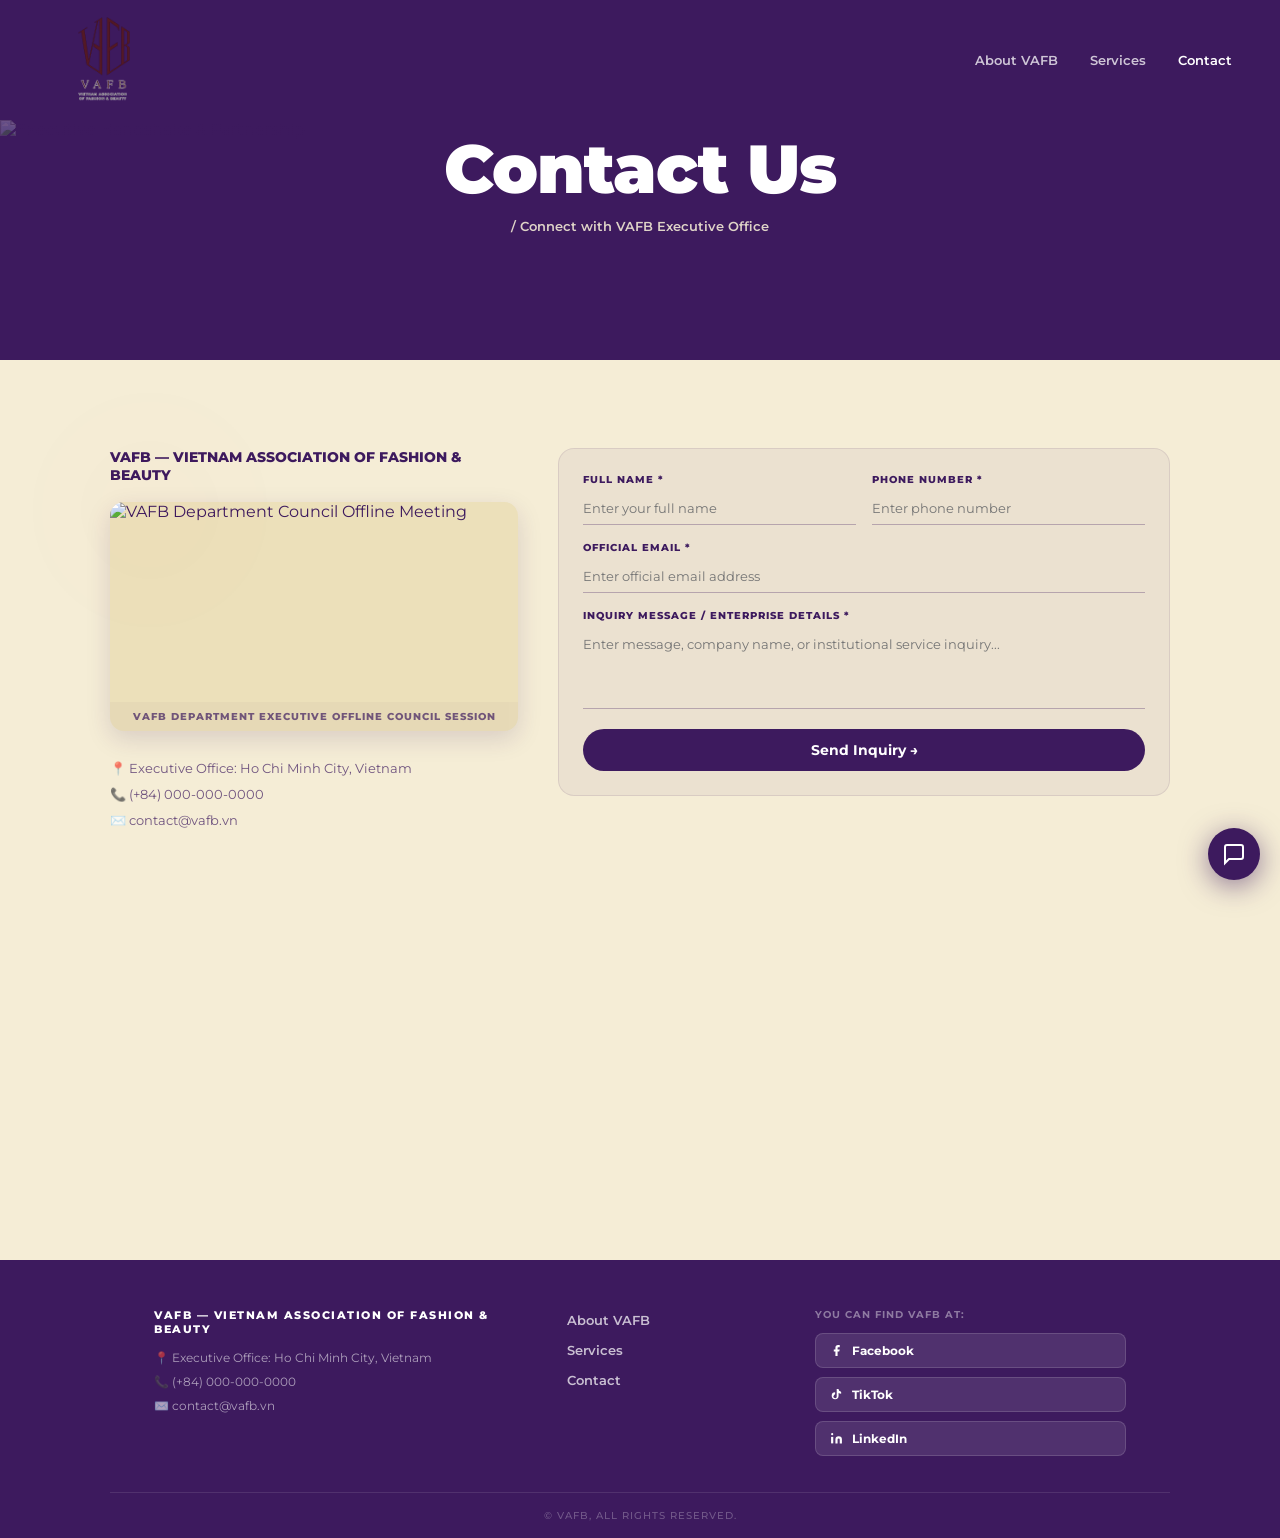
==== commit 41b6cf12: "Update contact.html" ====
--- a/contact.html
+++ b/contact.html
@@ -9,9 +9,8 @@
 <body>
 
 <nav class="navbar" id="navbar">
-  <a href="index.html" class="nav-logo" style="display:flex; align-items:center; gap:14px;">
-    <!-- ĐÃ THAY THẾ LOGO SVG BẰNG THẺ IMG LOGO MỚI -->
-    <img src="ChatGPT Image 17_39_49 30 thg 7, 2026.png" alt="VAFB Logo" style="height: 50px; width: auto; object-fit: contain;">
+  <a href="index.html" class="nav-logo" style="display:flex; align-items:center;">
+    <img src="ChatGPT Image 17_39_49 30 thg 7, 2026.png" alt="VAFB Logo" style="height: 110px; width: auto; object-fit: contain;">
   </a>
   <div class="nav-links">
     <a href="story.html">About VAFB</a>
@@ -35,7 +34,6 @@
   <a href="contact.html">Contact</a>
 </div>
 
-<!-- ═══ BANNER PHỦ CHỮ CONTACT US TRÊN NỀN ẢNH BẮT TAY GIÁM ĐỐC ═══ -->
 <div class="about-hero-banner">
   <img src="https://images.unsplash.com/photo-1556761175-5973dc0f32e7?q=80&w=1920&auto=format&fit=crop" alt="Executive Handshake &amp; Partnership" class="about-hero-img">
   <div class="about-hero-overlay">
@@ -50,11 +48,9 @@
 <section class="contact-page has-stars has-shards has-shards-bl feather-overlay-contact" style="padding-top: 40px;">
   <div class="contact-inner ctr">
     <div class="contact-grid">
-      <!-- LEFT: INFO & MEETING OFFLINE IMAGE -->
       <div class="rv">
         <p class="contact-co">VAFB — VIETNAM ASSOCIATION OF FASHION &amp; BEAUTY</p>
         
-        <!-- BỔ SUNG ẢNH CUỘC HỌP OFFLINE PHÒNG BAN BÊN DƯỚI BANNER -->
         <div class="contact-meeting-img-box">
           <img src="https://images.unsplash.com/photo-1517245386807-bb43f82c33c4?q=80&w=800&auto=format&fit=crop" alt="VAFB Department Council Offline Meeting" class="contact-meeting-img">
           <span class="meeting-img-caption">VAFB Department Executive Offline Council Session</span>
@@ -67,7 +63,6 @@
         </div>
       </div>
 
-      <!-- RIGHT: FORM -->
       <div class="cform rv d2">
         <div class="fgrid">
           <div class="fg">
--- a/style.css
+++ b/style.css
@@ -6,7 +6,7 @@
   --cream2: #ece0ba;
   --purple: #3d1a5e;
   --purple2: #4e2272;
-  --nav-h: 64px;
+  --nav-h: 120px; /* Tăng chiều cao Navbar để chứa vừa logo lớn */
   --f: 'Montserrat', sans-serif;
 }
 
@@ -48,7 +48,7 @@
 }
 
 /* ═══════════════════════════════
-   NAVBAR
+   NAVBAR & LOGO RESIZING
 ═══════════════════════════════ */
 .navbar {
   position: fixed; top: 0; left: 0; right: 0; z-index: 300;
@@ -58,7 +58,19 @@
 }
 .navbar.scrolled { box-shadow: 0 4px 28px rgba(0,0,0,.4); }
 .nav-logo { display: flex; align-items: center; }
-.vafb-logo-svg { height: 46px; width: auto; display: block; }
+
+/* LOGO KÍCH THƯỚC LỚN NỔI BẬT */
+.nav-logo img, .vafb-logo-svg { 
+  height: 110px !important; 
+  width: auto !important; 
+  display: block; 
+  object-fit: contain;
+  transition: transform 0.3s ease;
+}
+.nav-logo img:hover {
+  transform: scale(1.03);
+}
+
 .nav-links { display: flex; align-items: center; gap: 32px; }
 .nav-links a { color: rgba(255,255,255,.75); font-weight: 600; font-size: 13px; transition: color .2s; }
 .nav-links a:hover, .nav-links a.active { color: #fff; }
@@ -216,7 +228,7 @@
   display: flex; flex-direction: column; align-items: center; justify-content: center;
   text-align: center; margin: 0 auto 24px; padding: 10px 0; width: 100%;
 }
-.vafb-logo-svg-large { height: 64px !important; width: auto; margin-bottom: 12px; }
+.vafb-logo-svg-large { height: 110px !important; width: auto; margin-bottom: 12px; }
 .brand-full-name {
   font-size: clamp(18px, 3.2vw, 32px) !important; font-weight: 900 !important;
   color: var(--purple); letter-spacing: 2px !important; text-align: center; line-height: 1.3;
@@ -490,35 +502,30 @@
 }
 
 @media (max-width: 600px) {
-  :root { --nav-h: 56px; }
+  :root { --nav-h: 80px; }
   
-  /* Navbar Fixes */
   .navbar { padding: 0 16px; }
+  .nav-logo img, .vafb-logo-svg { height: 65px !important; }
   .nav-links { display: none; }
   .burger { display: flex; }
-  .nav-user-name { display: none; } /* Chỉ hiện Avatar trên màn hình cực nhỏ */
+  .nav-user-name { display: none; }
   .nav-user-badge { padding: 4px; border-radius: 50%; }
   
-  /* Layout Padding Guard */
   .ctr { padding: 0 16px; }
   .hero-vafb-overlay { padding: 0 16px 28px; }
   
-  /* Responsive Hero & Buttons */
   .hero-vafb-btns { flex-direction: column; width: 100%; }
   .btn-vafb-gold, .btn-vafb-glass { width: 100%; }
   
-  /* Typography Scale Fixes */
-  .vafb-logo-svg-large { height: 48px !important; }
+  .vafb-logo-svg-large { height: 75px !important; }
   .brand-full-name { font-size: 16px !important; letter-spacing: 1px !important; }
   .hero-vafb-title { font-size: 24px; }
   
-  /* Forms & Grids */
   .fgrid { grid-template-columns: 1fr; }
   .pgrid { grid-template-columns: repeat(2, 1fr); gap: 10px; }
   .footer { padding: 32px 16px 0; }
   .footer-inner { grid-template-columns: 1fr; gap: 24px; }
   
-  /* Chatbot Mobile Full Width Padding Safeguard */
   .chat-panel { 
     right: 12px; 
     left: 12px; 
